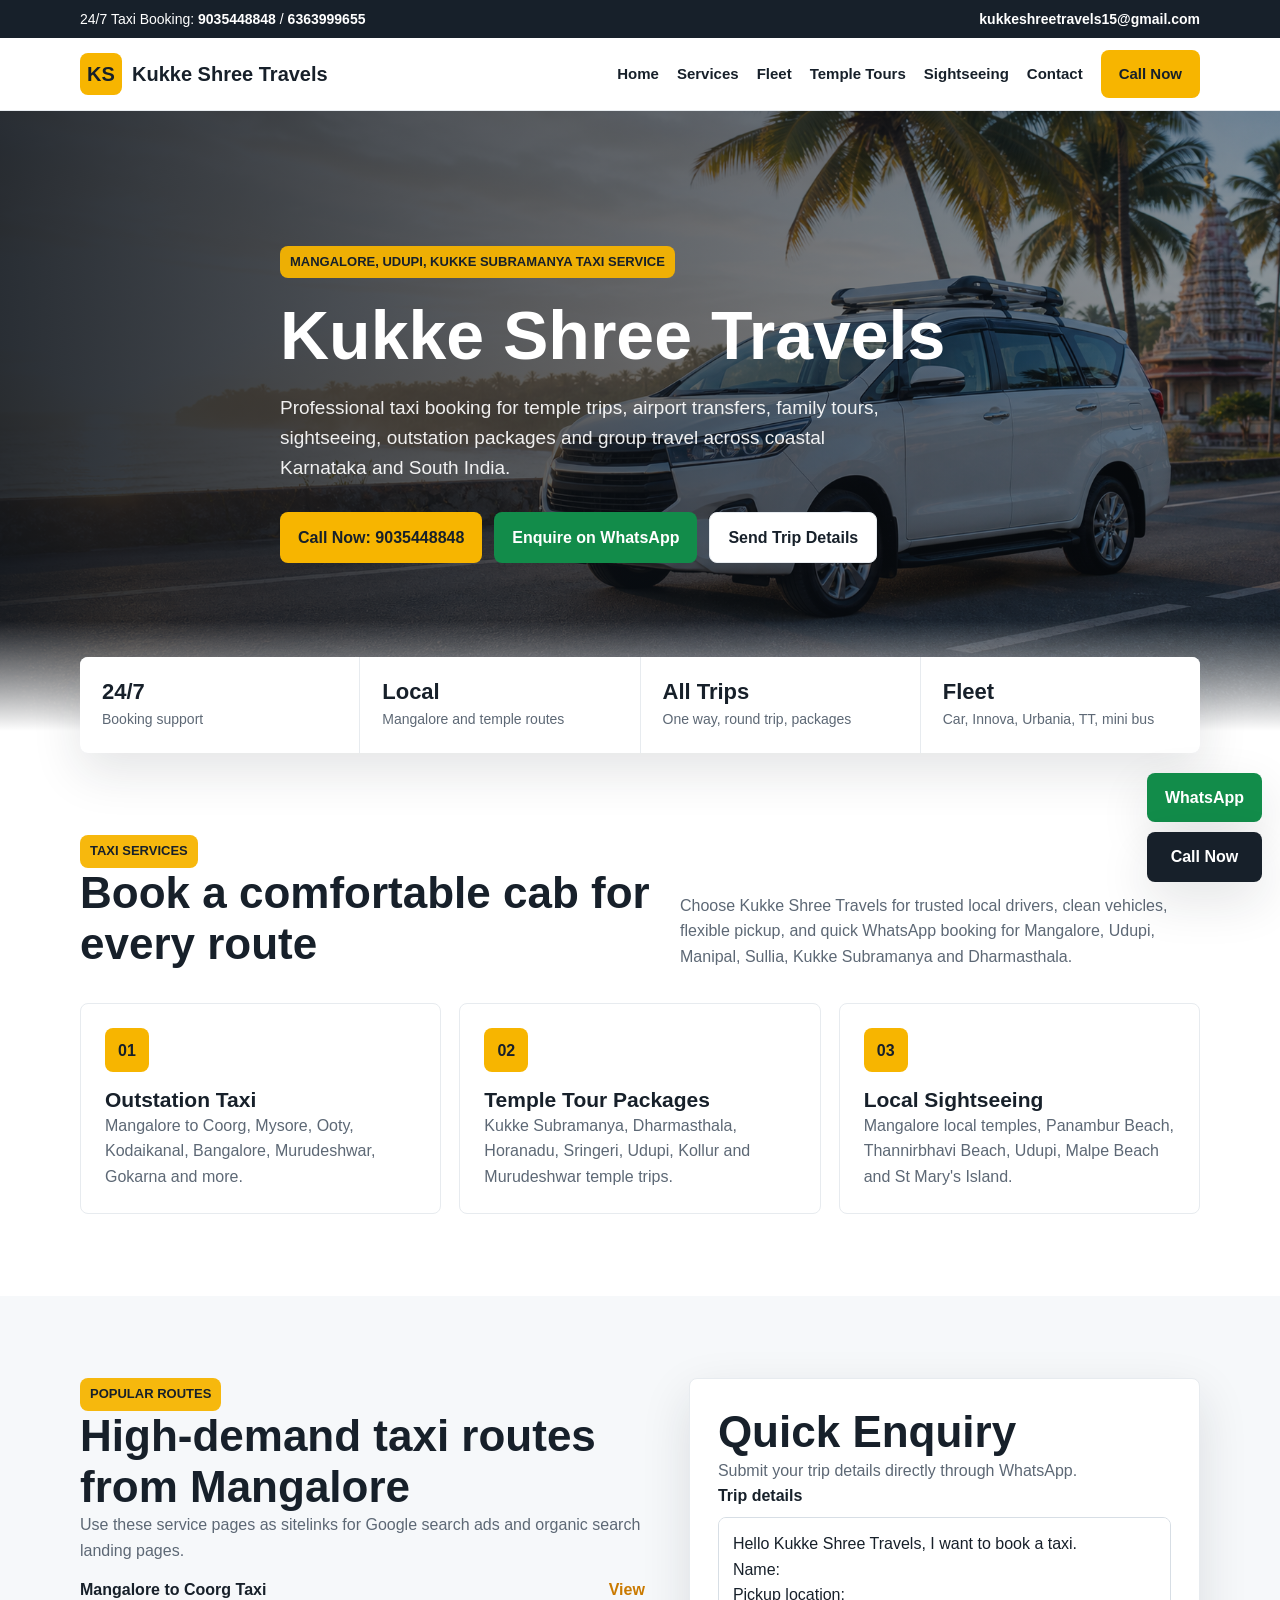
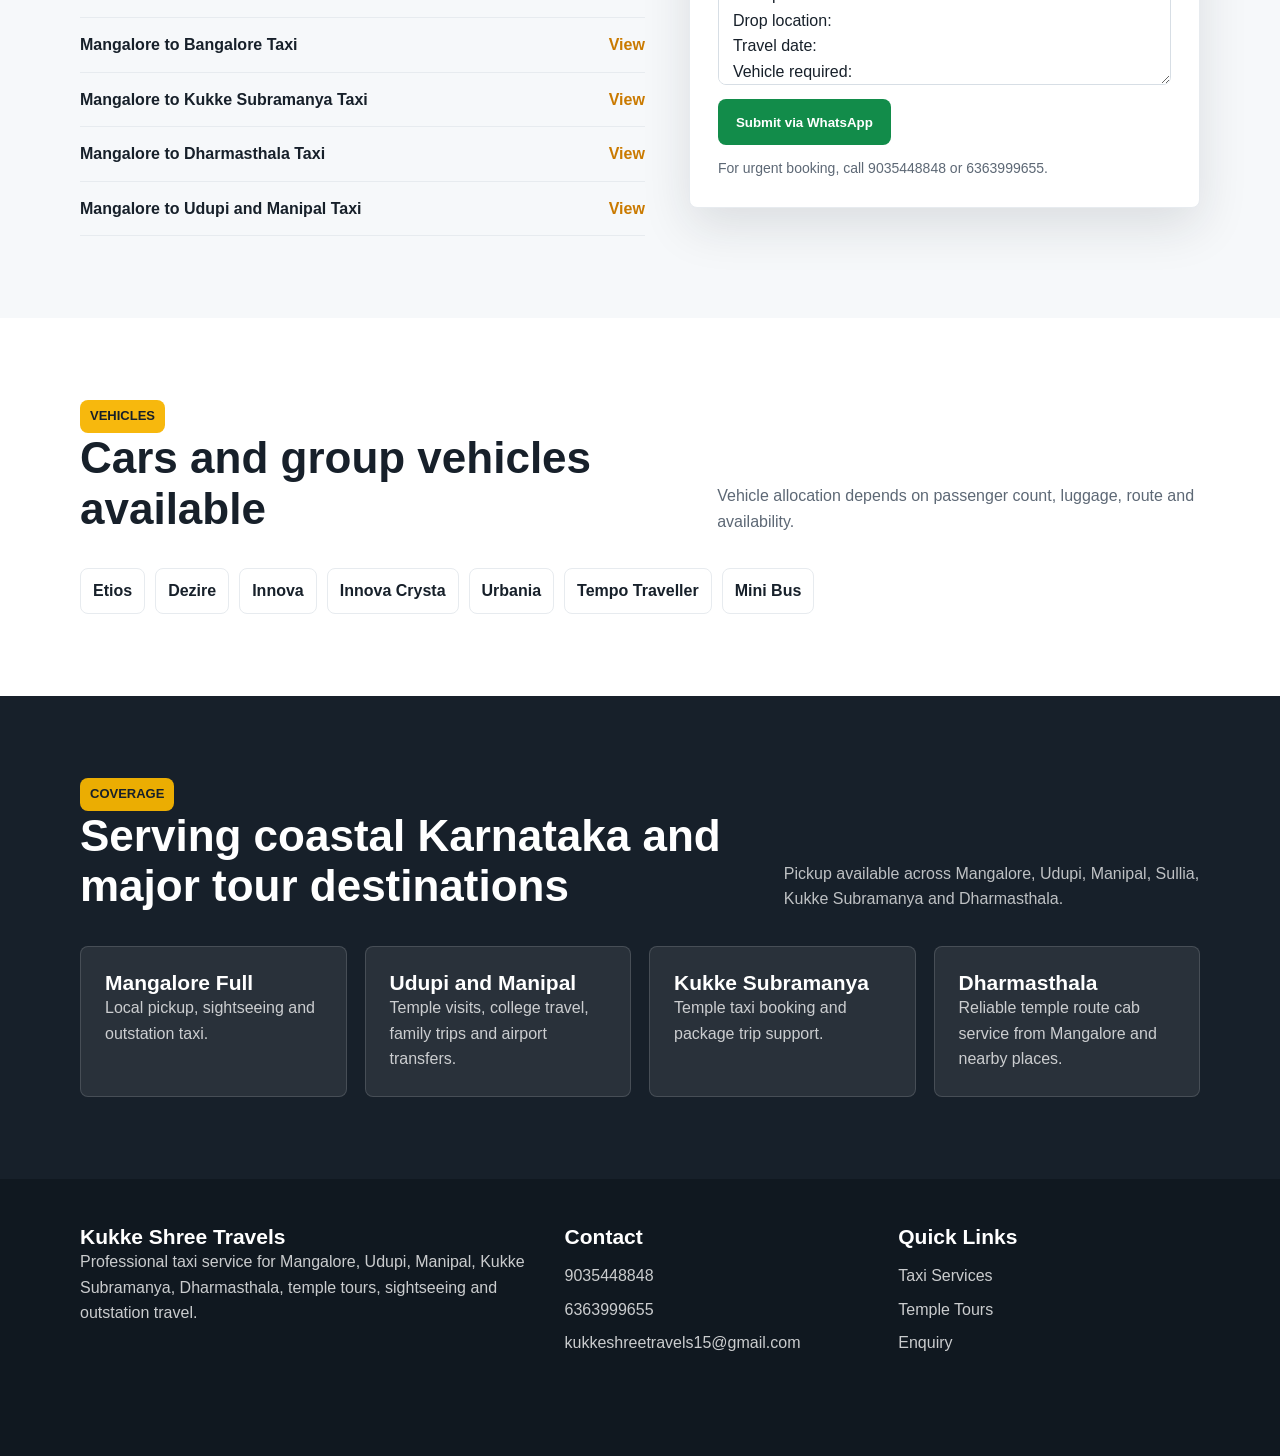
==== index.html @ c1651a80 "initial commit" ====
<!DOCTYPE html>
<html lang="en-IN">
<head>
  <meta charset="UTF-8">
  <meta name="viewport" content="width=device-width, initial-scale=1.0">
  <title>Kukke Shree Travels | Taxi Service in Mangalore, Udupi, Kukke Subramanya</title>
  <meta name="description" content="Book Kukke Shree Travels for reliable taxi service in Mangalore, Udupi, Manipal, Kukke Subramanya, Dharmasthala, Coorg, Mysore, Ooty and Bangalore. Cars, Innova, Urbania, TT and mini bus available.">
  <meta name="keywords" content="taxi service Mangalore, Kukke Shree Travels, Mangalore to Coorg taxi, Mangalore to Dharmasthala taxi, Mangalore to Kukke Subramanya taxi, Udupi taxi service">
  <link rel="stylesheet" href="assets/styles.css">
  <script type="application/ld+json">
  {
    "@context": "https://schema.org",
    "@type": "TaxiService",
    "name": "Kukke Shree Travels",
    "email": "kukkeshreetravels15@gmail.com",
    "telephone": ["+919035448848", "+916363999655"],
    "areaServed": ["Mangalore", "Udupi", "Manipal", "Sullia", "Kukke Subramanya", "Dharmasthala", "Coorg", "Mysore", "Ooty", "Bangalore"],
    "url": "https://example.github.io/",
    "priceRange": "$$"
  }
  </script>
</head>
<body>
  <div class="topbar">
    <div class="container">
      <span>24/7 Taxi Booking: <a href="tel:+919035448848">9035448848</a> / <a href="tel:+916363999655">6363999655</a></span>
      <a href="mailto:kukkeshreetravels15@gmail.com">kukkeshreetravels15@gmail.com</a>
    </div>
  </div>

  <header class="site-header">
    <div class="container nav">
      <a class="logo" href="index.html" aria-label="Kukke Shree Travels home"><span class="logo-mark">KS</span><span>Kukke Shree Travels</span></a>
      <label class="menu-button" for="menu-toggle" aria-label="Open menu">☰</label>
      <input class="menu-toggle" id="menu-toggle" type="checkbox">
      <nav class="nav-links" aria-label="Main navigation">
        <a href="index.html">Home</a>
        <a href="services.html">Services</a>
        <a href="fleet.html">Fleet</a>
        <a href="temple-tours.html">Temple Tours</a>
        <a href="sightseeing.html">Sightseeing</a>
        <a href="contact.html">Contact</a>
        <a class="button button-primary" href="tel:+919035448848">Call Now</a>
      </nav>
    </div>
  </header>

  <main>
    <section class="hero">
      <div class="container hero-content">
        <span class="eyebrow">Mangalore, Udupi, Kukke Subramanya Taxi Service</span>
        <h1>Kukke Shree Travels</h1>
        <p>Professional taxi booking for temple trips, airport transfers, family tours, sightseeing, outstation packages and group travel across coastal Karnataka and South India.</p>
        <div class="hero-actions">
          <a class="button button-primary" href="tel:+919035448848">Call Now: 9035448848</a>
          <a class="button button-whatsapp" href="https://wa.me/919481961066?text=Hello%20Kukke%20Shree%20Travels%2C%20I%20want%20to%20enquire%20about%20taxi%20booking." target="_blank" rel="noopener">Enquire on WhatsApp</a>
          <a class="button button-light" href="#enquiry">Send Trip Details</a>
        </div>
      </div>
    </section>

    <section class="trust-strip">
      <div class="container trust-grid">
        <div class="trust-item"><strong>24/7</strong><span>Booking support</span></div>
        <div class="trust-item"><strong>Local</strong><span>Mangalore and temple routes</span></div>
        <div class="trust-item"><strong>All Trips</strong><span>One way, round trip, packages</span></div>
        <div class="trust-item"><strong>Fleet</strong><span>Car, Innova, Urbania, TT, mini bus</span></div>
      </div>
    </section>

    <section class="section">
      <div class="container">
        <div class="section-heading">
          <div>
            <span class="eyebrow">Taxi Services</span>
            <h2>Book a comfortable cab for every route</h2>
          </div>
          <p>Choose Kukke Shree Travels for trusted local drivers, clean vehicles, flexible pickup, and quick WhatsApp booking for Mangalore, Udupi, Manipal, Sullia, Kukke Subramanya and Dharmasthala.</p>
        </div>
        <div class="grid grid-3">
          <article class="card">
            <span class="icon">01</span>
            <h3>Outstation Taxi</h3>
            <p>Mangalore to Coorg, Mysore, Ooty, Kodaikanal, Bangalore, Murudeshwar, Gokarna and more.</p>
          </article>
          <article class="card">
            <span class="icon">02</span>
            <h3>Temple Tour Packages</h3>
            <p>Kukke Subramanya, Dharmasthala, Horanadu, Sringeri, Udupi, Kollur and Murudeshwar temple trips.</p>
          </article>
          <article class="card">
            <span class="icon">03</span>
            <h3>Local Sightseeing</h3>
            <p>Mangalore local temples, Panambur Beach, Thannirbhavi Beach, Udupi, Malpe Beach and St Mary's Island.</p>
          </article>
        </div>
      </div>
    </section>

    <section class="section section-soft">
      <div class="container split">
        <div>
          <span class="eyebrow">Popular Routes</span>
          <h2>High-demand taxi routes from Mangalore</h2>
          <p class="muted">Use these service pages as sitelinks for Google search ads and organic search landing pages.</p>
          <div class="route-link"><a href="services/mangalore-to-coorg-taxi.html">Mangalore to Coorg Taxi</a><span>View</span></div>
          <div class="route-link"><a href="services/mangalore-to-bangalore-taxi.html">Mangalore to Bangalore Taxi</a><span>View</span></div>
          <div class="route-link"><a href="services/mangalore-to-kukke-subramanya-taxi.html">Mangalore to Kukke Subramanya Taxi</a><span>View</span></div>
          <div class="route-link"><a href="services/mangalore-to-dharmasthala-taxi.html">Mangalore to Dharmasthala Taxi</a><span>View</span></div>
          <div class="route-link"><a href="services/mangalore-to-udupi-manipal-taxi.html">Mangalore to Udupi and Manipal Taxi</a><span>View</span></div>
        </div>
        <div class="contact-panel" id="enquiry">
          <h2>Quick Enquiry</h2>
          <p class="muted">Submit your trip details directly through WhatsApp.</p>
          <form action="https://api.whatsapp.com/send" method="get" target="_blank">
            <input type="hidden" name="phone" value="919481961066">
            <div class="field">
              <label for="message">Trip details</label>
              <textarea id="message" name="text" required>Hello Kukke Shree Travels, I want to book a taxi.
Name:
Pickup location:
Drop location:
Travel date:
Vehicle required:
Passengers:
Notes:</textarea>
            </div>
            <button class="button button-whatsapp" type="submit">Submit via WhatsApp</button>
          </form>
          <p class="notice">For urgent booking, call <a href="tel:+919035448848">9035448848</a> or <a href="tel:+916363999655">6363999655</a>.</p>
        </div>
      </div>
    </section>

    <section class="section">
      <div class="container">
        <div class="section-heading">
          <div>
            <span class="eyebrow">Vehicles</span>
            <h2>Cars and group vehicles available</h2>
          </div>
          <p>Vehicle allocation depends on passenger count, luggage, route and availability.</p>
        </div>
        <ul class="pill-list">
          <li>Etios</li>
          <li>Dezire</li>
          <li>Innova</li>
          <li>Innova Crysta</li>
          <li>Urbania</li>
          <li>Tempo Traveller</li>
          <li>Mini Bus</li>
        </ul>
      </div>
    </section>

    <section class="section section-dark">
      <div class="container">
        <div class="section-heading">
          <div>
            <span class="eyebrow">Coverage</span>
            <h2>Serving coastal Karnataka and major tour destinations</h2>
          </div>
          <p>Pickup available across Mangalore, Udupi, Manipal, Sullia, Kukke Subramanya and Dharmasthala.</p>
        </div>
        <div class="grid grid-4">
          <div class="card"><h3>Mangalore Full</h3><p>Local pickup, sightseeing and outstation taxi.</p></div>
          <div class="card"><h3>Udupi and Manipal</h3><p>Temple visits, college travel, family trips and airport transfers.</p></div>
          <div class="card"><h3>Kukke Subramanya</h3><p>Temple taxi booking and package trip support.</p></div>
          <div class="card"><h3>Dharmasthala</h3><p>Reliable temple route cab service from Mangalore and nearby places.</p></div>
        </div>
      </div>
    </section>
  </main>

  <footer class="footer">
    <div class="container footer-grid">
      <div>
        <h3>Kukke Shree Travels</h3>
        <p>Professional taxi service for Mangalore, Udupi, Manipal, Kukke Subramanya, Dharmasthala, temple tours, sightseeing and outstation travel.</p>
      </div>
      <div>
        <h3>Contact</h3>
        <ul>
          <li><a href="tel:+919035448848">9035448848</a></li>
          <li><a href="tel:+916363999655">6363999655</a></li>
          <li><a href="mailto:kukkeshreetravels15@gmail.com">kukkeshreetravels15@gmail.com</a></li>
        </ul>
      </div>
      <div>
        <h3>Quick Links</h3>
        <ul>
          <li><a href="services.html">Taxi Services</a></li>
          <li><a href="temple-tours.html">Temple Tours</a></li>
          <li><a href="contact.html">Enquiry</a></li>
        </ul>
      </div>
    </div>
  </footer>

  <div class="sticky-cta">
    <a class="button button-whatsapp" href="https://wa.me/919481961066?text=Hello%20Kukke%20Shree%20Travels%2C%20I%20want%20to%20enquire%20about%20taxi%20booking." target="_blank" rel="noopener">WhatsApp</a>
    <a class="button button-dark" href="tel:+919035448848">Call Now</a>
  </div>
  <div class="mobile-bottom-bar">
    <a class="button button-dark" href="tel:+919035448848">Call Now</a>
    <a class="button button-whatsapp" href="https://wa.me/919481961066?text=Hello%20Kukke%20Shree%20Travels%2C%20I%20want%20to%20enquire%20about%20taxi%20booking." target="_blank" rel="noopener">WhatsApp</a>
  </div>
</body>
</html>
---- assets/styles.css ----
:root {
  --ink: #17202a;
  --muted: #5d6875;
  --line: #e7ebef;
  --soft: #f6f8fa;
  --brand: #f7b500;
  --brand-dark: #ca7a00;
  --green: #128c4a;
  --blue: #0b4f8a;
  --white: #ffffff;
  --shadow: 0 18px 50px rgba(23, 32, 42, 0.12);
}

* {
  box-sizing: border-box;
}

html {
  scroll-behavior: smooth;
}

body {
  margin: 0;
  font-family: Arial, Helvetica, sans-serif;
  color: var(--ink);
  background: var(--white);
  line-height: 1.6;
}

img {
  max-width: 100%;
  display: block;
}

a {
  color: inherit;
  text-decoration: none;
}

.container {
  width: min(1120px, calc(100% - 32px));
  margin: 0 auto;
}

.topbar {
  background: var(--ink);
  color: var(--white);
  font-size: 14px;
}

.topbar .container {
  display: flex;
  justify-content: space-between;
  gap: 16px;
  padding: 8px 0;
  flex-wrap: wrap;
}

.topbar a {
  color: var(--white);
  font-weight: 700;
}

.site-header {
  position: sticky;
  top: 0;
  z-index: 20;
  background: rgba(255, 255, 255, 0.96);
  border-bottom: 1px solid var(--line);
  backdrop-filter: blur(12px);
}

.nav {
  min-height: 72px;
  display: flex;
  align-items: center;
  justify-content: space-between;
  gap: 24px;
}

.logo {
  display: inline-flex;
  align-items: center;
  gap: 10px;
  font-weight: 800;
  font-size: 20px;
}

.logo-mark {
  display: grid;
  place-items: center;
  width: 42px;
  height: 42px;
  border-radius: 8px;
  background: var(--brand);
  color: var(--ink);
  font-weight: 900;
}

.menu-toggle {
  display: none;
}

.menu-button {
  display: none;
  width: 44px;
  height: 44px;
  border: 1px solid var(--line);
  border-radius: 8px;
  align-items: center;
  justify-content: center;
  font-size: 24px;
  background: var(--white);
}

.nav-links {
  display: flex;
  align-items: center;
  gap: 18px;
  font-size: 15px;
  font-weight: 700;
}

.nav-links a {
  color: var(--ink);
}

.nav-links a:hover {
  color: var(--brand-dark);
}

.button,
button {
  display: inline-flex;
  align-items: center;
  justify-content: center;
  gap: 8px;
  min-height: 46px;
  padding: 12px 18px;
  border: 0;
  border-radius: 8px;
  font-weight: 800;
  cursor: pointer;
  text-align: center;
}

.button-primary {
  background: var(--brand);
  color: var(--ink);
}

.button-dark {
  background: var(--ink);
  color: var(--white);
}

.button-whatsapp {
  background: var(--green);
  color: var(--white);
}

.button-light {
  background: var(--white);
  color: var(--ink);
  border: 1px solid var(--line);
}

.hero {
  position: relative;
  min-height: 620px;
  display: grid;
  align-items: center;
  color: var(--white);
  background: linear-gradient(90deg, rgba(12, 18, 25, 0.88), rgba(12, 18, 25, 0.38)), url("kukke-shree-travels-hero.png") center / cover no-repeat;
}

.hero::after {
  content: "";
  position: absolute;
  inset: auto 0 0;
  height: 110px;
  background: linear-gradient(180deg, rgba(255, 255, 255, 0), var(--white));
}

.hero-content {
  position: relative;
  z-index: 1;
  width: min(720px, 100%);
  padding: 86px 0 120px;
}

.eyebrow {
  display: inline-flex;
  align-items: center;
  min-height: 32px;
  padding: 6px 10px;
  border-radius: 8px;
  background: rgba(247, 181, 0, 0.95);
  color: var(--ink);
  font-size: 13px;
  font-weight: 900;
  text-transform: uppercase;
}

h1,
h2,
h3 {
  margin: 0;
  line-height: 1.15;
}

h1 {
  margin-top: 18px;
  font-size: clamp(38px, 6vw, 68px);
  letter-spacing: 0;
}

h2 {
  font-size: clamp(28px, 4vw, 44px);
}

h3 {
  font-size: 21px;
}

p {
  margin: 0;
}

.hero p {
  max-width: 620px;
  margin-top: 18px;
  font-size: 19px;
  color: rgba(255, 255, 255, 0.92);
}

.hero-actions,
.cta-row {
  display: flex;
  flex-wrap: wrap;
  gap: 12px;
  margin-top: 28px;
}

.trust-strip {
  position: relative;
  z-index: 2;
  margin-top: -74px;
}

.trust-grid {
  display: grid;
  grid-template-columns: repeat(4, 1fr);
  gap: 1px;
  overflow: hidden;
  border-radius: 8px;
  box-shadow: var(--shadow);
  background: var(--line);
}

.trust-item {
  background: var(--white);
  padding: 22px;
}

.trust-item strong {
  display: block;
  font-size: 22px;
  line-height: 1.2;
}

.trust-item span {
  color: var(--muted);
  font-size: 14px;
}

.section {
  padding: 82px 0;
}

.section-soft {
  background: var(--soft);
}

.section-dark {
  background: var(--ink);
  color: var(--white);
}

.section-heading {
  display: flex;
  align-items: end;
  justify-content: space-between;
  gap: 24px;
  margin-bottom: 34px;
}

.section-heading p {
  max-width: 520px;
  color: var(--muted);
}

.section-dark .section-heading p,
.section-dark .muted {
  color: rgba(255, 255, 255, 0.72);
}

.grid {
  display: grid;
  gap: 18px;
}

.grid-2 {
  grid-template-columns: repeat(2, 1fr);
}

.grid-3 {
  grid-template-columns: repeat(3, 1fr);
}

.grid-4 {
  grid-template-columns: repeat(4, 1fr);
}

.card {
  background: var(--white);
  border: 1px solid var(--line);
  border-radius: 8px;
  padding: 24px;
}

.section-soft .card {
  background: var(--white);
}

.section-dark .card {
  background: rgba(255, 255, 255, 0.08);
  border-color: rgba(255, 255, 255, 0.14);
}

.card p,
.muted {
  color: var(--muted);
}

.section-dark .card p {
  color: rgba(255, 255, 255, 0.76);
}

.icon {
  display: grid;
  place-items: center;
  width: 44px;
  height: 44px;
  margin-bottom: 16px;
  border-radius: 8px;
  background: var(--brand);
  color: var(--ink);
  font-weight: 900;
}

.list {
  display: grid;
  gap: 10px;
  padding: 0;
  margin: 16px 0 0;
  list-style: none;
}

.list li {
  position: relative;
  padding-left: 26px;
}

.list li::before {
  content: "✓";
  position: absolute;
  left: 0;
  color: var(--green);
  font-weight: 900;
}

.pill-list {
  display: flex;
  flex-wrap: wrap;
  gap: 10px;
  padding: 0;
  margin: 0;
  list-style: none;
}

.pill-list li,
.tag {
  border: 1px solid var(--line);
  border-radius: 8px;
  padding: 9px 12px;
  background: var(--white);
  font-weight: 700;
  color: var(--ink);
}

.route-link {
  display: flex;
  justify-content: space-between;
  gap: 12px;
  border-bottom: 1px solid var(--line);
  padding: 14px 0;
  font-weight: 800;
}

.route-link span {
  color: var(--brand-dark);
}

.split {
  display: grid;
  grid-template-columns: 1.05fr 0.95fr;
  gap: 44px;
  align-items: start;
}

.contact-panel {
  background: var(--white);
  border: 1px solid var(--line);
  border-radius: 8px;
  padding: 28px;
  box-shadow: var(--shadow);
}

.field {
  display: grid;
  gap: 8px;
  margin-bottom: 14px;
}

label {
  font-weight: 800;
}

input,
textarea,
select {
  width: 100%;
  border: 1px solid #d7dee5;
  border-radius: 8px;
  padding: 13px 14px;
  font: inherit;
  color: var(--ink);
  background: var(--white);
}

textarea {
  min-height: 168px;
  resize: vertical;
}

.notice {
  margin-top: 12px;
  font-size: 14px;
  color: var(--muted);
}

.page-hero {
  background: var(--ink);
  color: var(--white);
  padding: 74px 0;
}

.page-hero p {
  max-width: 760px;
  margin-top: 16px;
  color: rgba(255, 255, 255, 0.78);
  font-size: 18px;
}

.breadcrumb {
  margin-bottom: 16px;
  color: var(--brand);
  font-weight: 800;
}

.footer {
  background: #101820;
  color: var(--white);
  padding: 46px 0 92px;
}

.footer-grid {
  display: grid;
  grid-template-columns: 1.2fr 0.8fr 0.8fr;
  gap: 32px;
}

.footer a,
.footer p,
.footer li {
  color: rgba(255, 255, 255, 0.78);
}

.footer ul {
  padding: 0;
  margin: 14px 0 0;
  list-style: none;
}

.footer li {
  margin-bottom: 8px;
}

.sticky-cta {
  position: fixed;
  right: 18px;
  bottom: 18px;
  z-index: 30;
  display: grid;
  gap: 10px;
}

.sticky-cta a {
  box-shadow: var(--shadow);
}

.mobile-bottom-bar {
  display: none;
}

@media (max-width: 900px) {
  .menu-button {
    display: inline-flex;
  }

  .nav {
    flex-wrap: wrap;
  }

  .nav-links {
    display: none;
    width: 100%;
    flex-direction: column;
    align-items: stretch;
    padding: 0 0 16px;
  }

  .nav-links a {
    padding: 11px 0;
  }

  .menu-toggle:checked ~ .nav-links {
    display: flex;
  }

  .hero {
    min-height: 590px;
  }

  .trust-grid,
  .grid-4 {
    grid-template-columns: repeat(2, 1fr);
  }

  .grid-3,
  .grid-2,
  .split,
  .footer-grid {
    grid-template-columns: 1fr;
  }

  .section-heading {
    align-items: start;
    flex-direction: column;
  }
}

@media (max-width: 640px) {
  .container {
    width: min(100% - 22px, 1120px);
  }

  .topbar {
    display: none;
  }

  .hero {
    min-height: 630px;
    background-position: center right;
  }

  .hero-content {
    padding: 58px 0 118px;
  }

  .hero p {
    font-size: 17px;
  }

  .button {
    width: 100%;
  }

  .trust-strip {
    margin-top: -44px;
  }

  .trust-grid {
    grid-template-columns: 1fr;
  }

  .section {
    padding: 58px 0;
  }

  .grid-4 {
    grid-template-columns: 1fr;
  }

  .card,
  .contact-panel {
    padding: 20px;
  }

  .sticky-cta {
    display: none;
  }

  .mobile-bottom-bar {
    position: fixed;
    left: 0;
    right: 0;
    bottom: 0;
    z-index: 35;
    display: grid;
    grid-template-columns: 1fr 1fr;
    gap: 1px;
    background: var(--line);
    border-top: 1px solid var(--line);
  }

  .mobile-bottom-bar a {
    min-height: 58px;
    border-radius: 0;
  }

  .footer {
    padding-bottom: 86px;
  }
}
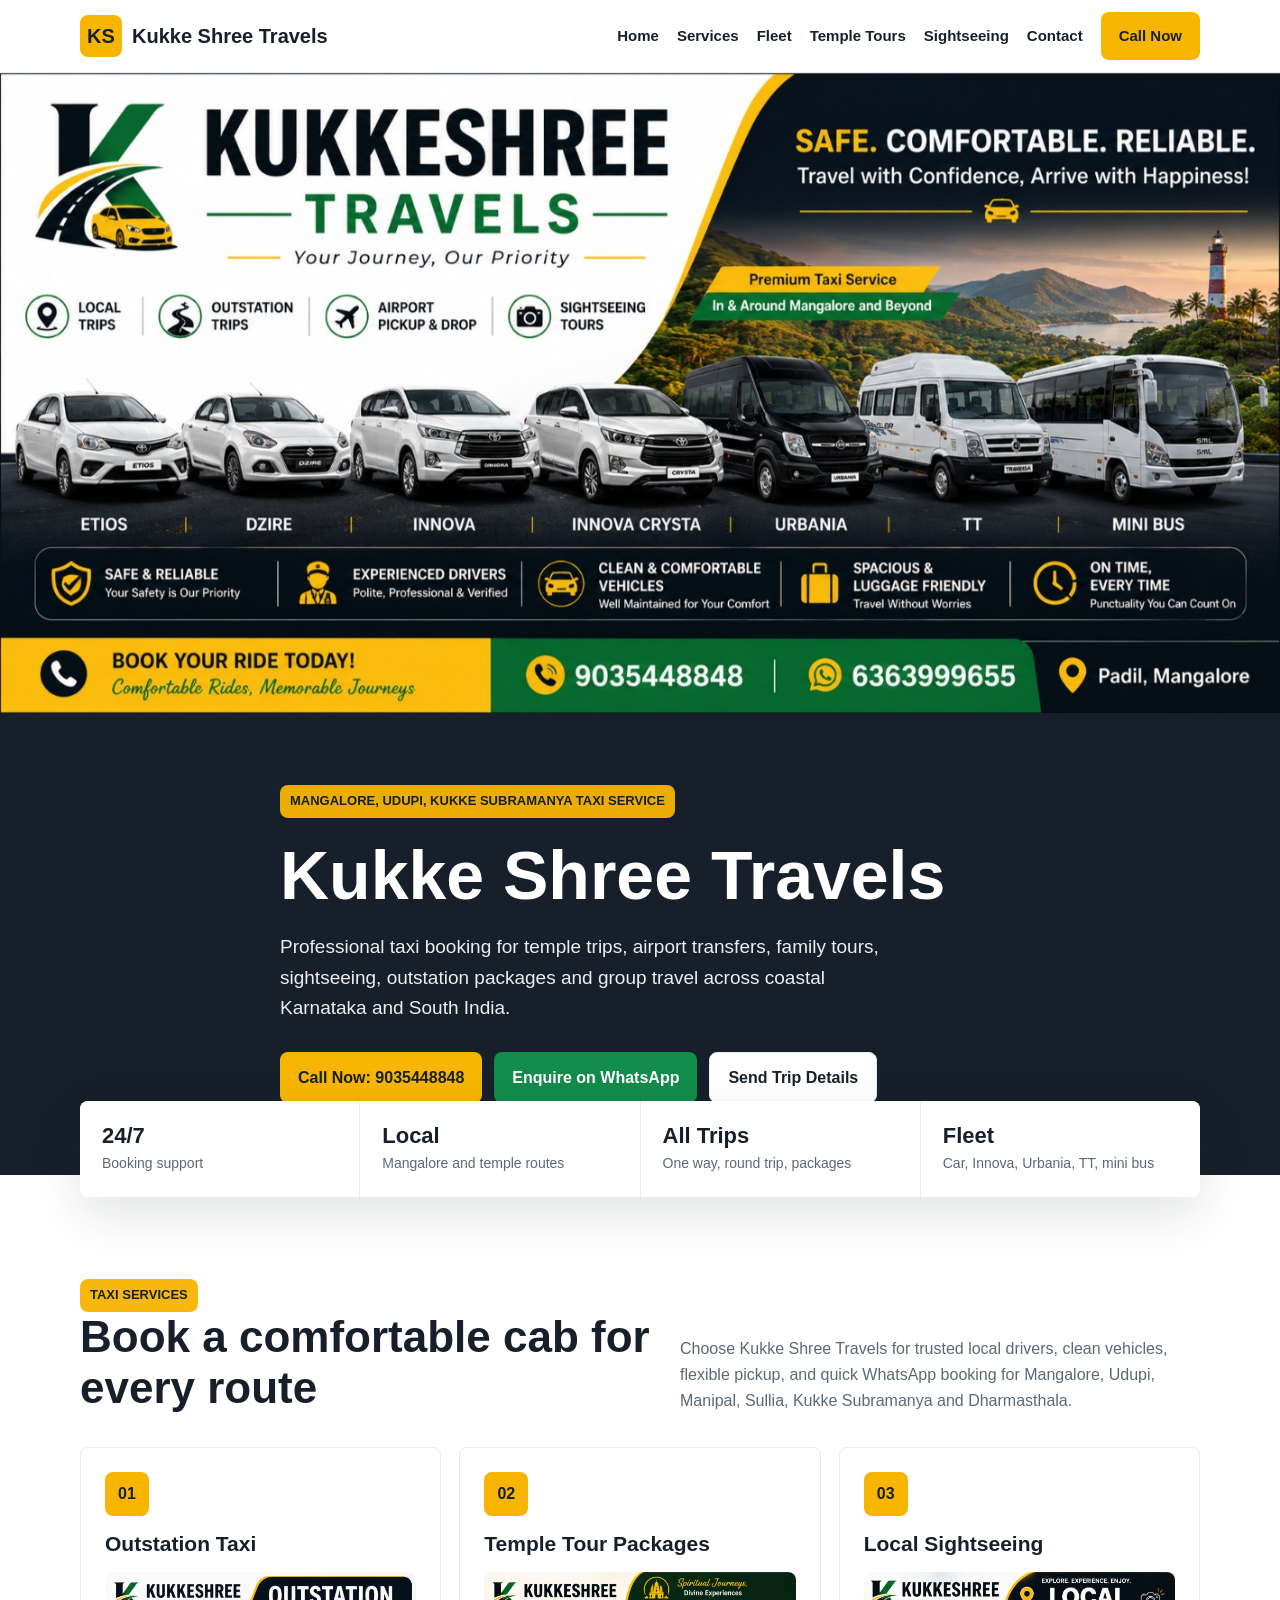
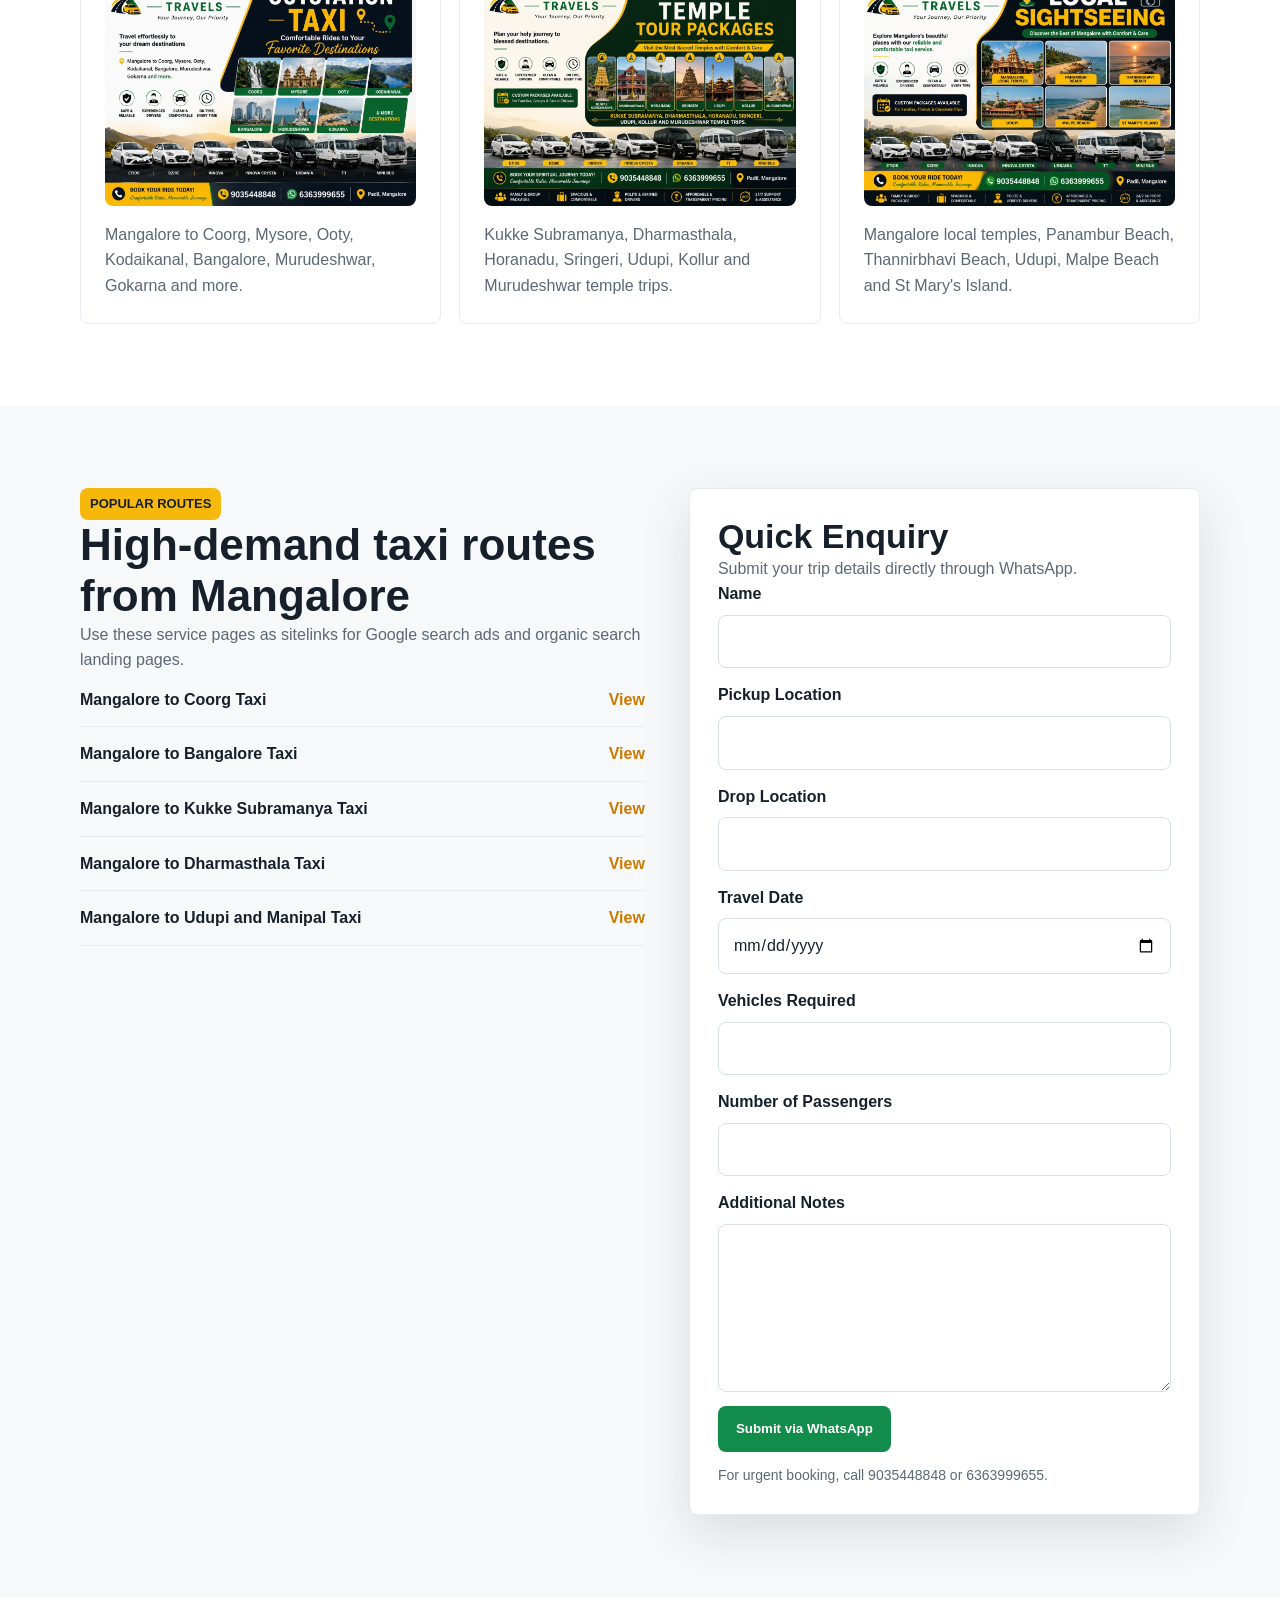
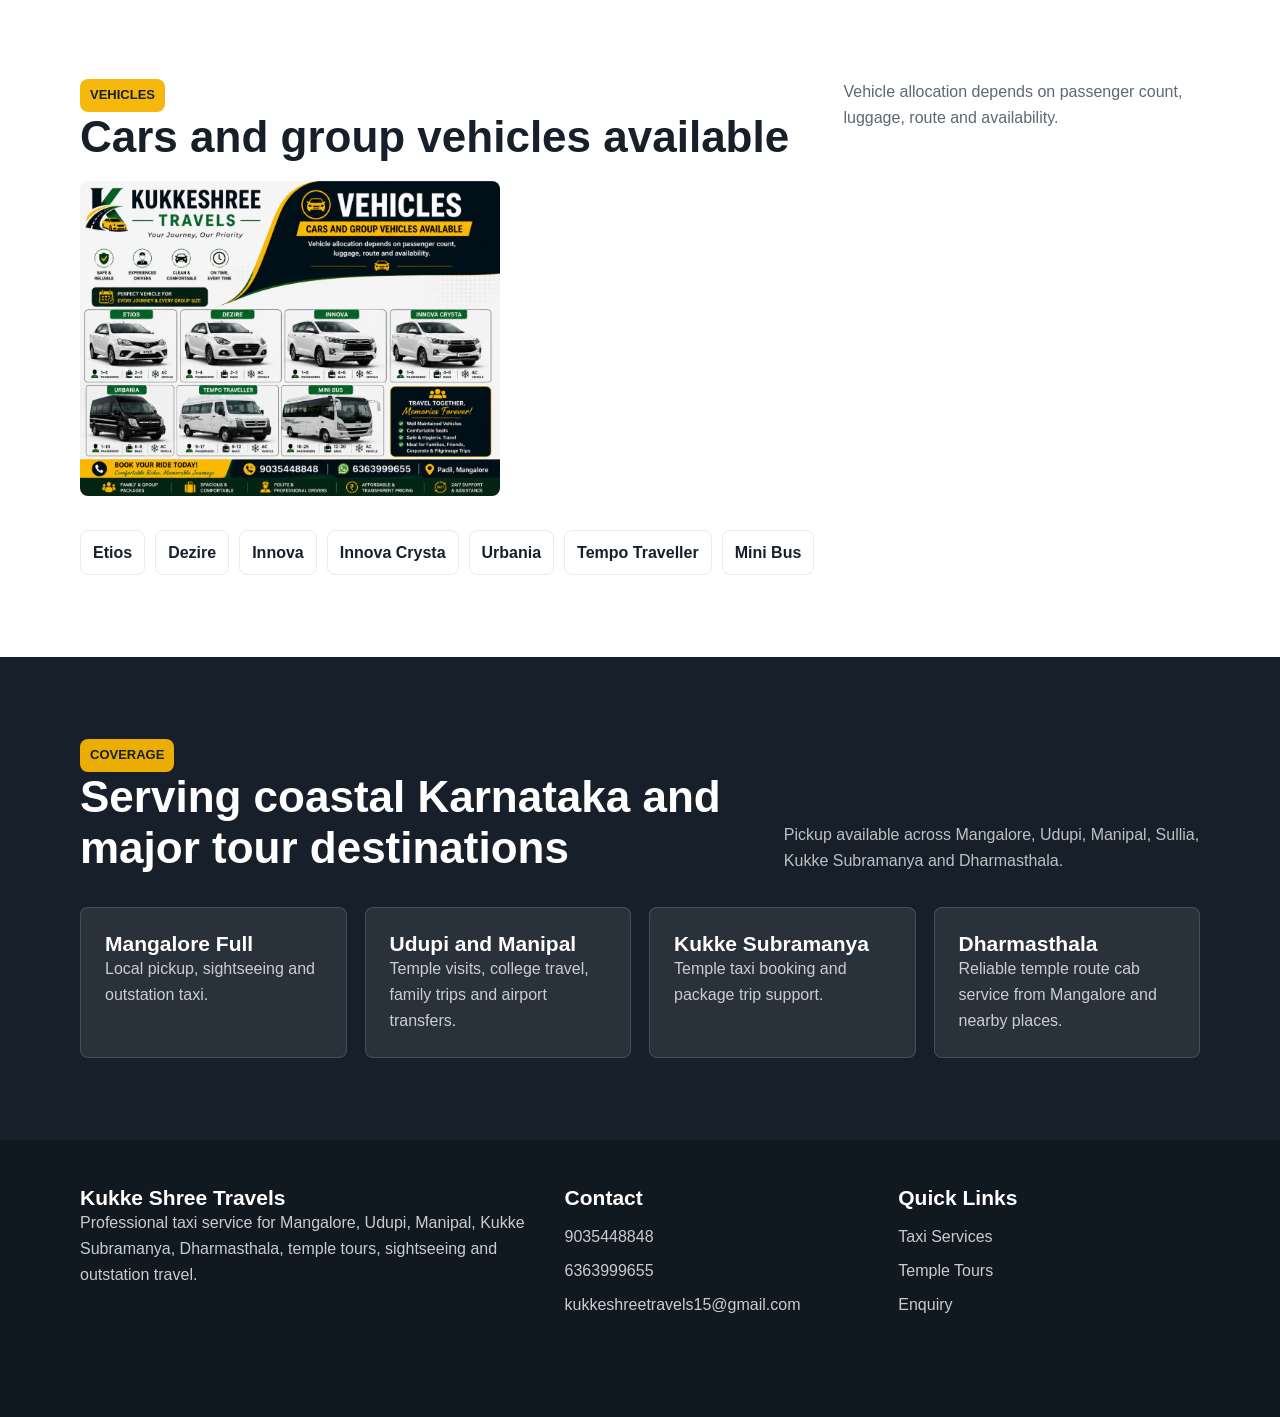
==== commit 79380d67: "images" ====
--- a/index.html
+++ b/index.html
@@ -21,14 +21,8 @@
   </script>
 </head>
 <body>
-  <div class="topbar">
-    <div class="container">
-      <span>24/7 Taxi Booking: <a href="tel:+919035448848">9035448848</a> / <a href="tel:+916363999655">6363999655</a></span>
-      <a href="mailto:kukkeshreetravels15@gmail.com">kukkeshreetravels15@gmail.com</a>
-    </div>
-  </div>
-
   <header class="site-header">
+   
     <div class="container nav">
       <a class="logo" href="index.html" aria-label="Kukke Shree Travels home"><span class="logo-mark">KS</span><span>Kukke Shree Travels</span></a>
       <label class="menu-button" for="menu-toggle" aria-label="Open menu">☰</label>
@@ -46,6 +40,9 @@
   </header>
 
   <main>
+     <div class="header-banner">
+      <img src="images/kukkebanner.jpg" alt="Kukke Shree Travels taxi service banner">
+    </div>
     <section class="hero">
       <div class="container hero-content">
         <span class="eyebrow">Mangalore, Udupi, Kukke Subramanya Taxi Service</span>
@@ -81,16 +78,19 @@
           <article class="card">
             <span class="icon">01</span>
             <h3>Outstation Taxi</h3>
+            <img class="card-image" src="images/outstation.jpg" alt="Outstation taxi service">
             <p>Mangalore to Coorg, Mysore, Ooty, Kodaikanal, Bangalore, Murudeshwar, Gokarna and more.</p>
           </article>
           <article class="card">
             <span class="icon">02</span>
             <h3>Temple Tour Packages</h3>
+            <img class="card-image" src="images/temple.jpg" alt="Temple tour taxi packages">
             <p>Kukke Subramanya, Dharmasthala, Horanadu, Sringeri, Udupi, Kollur and Murudeshwar temple trips.</p>
           </article>
           <article class="card">
             <span class="icon">03</span>
             <h3>Local Sightseeing</h3>
+            <img class="card-image" src="images/local.jpg" alt="Local sightseeing taxi service">
             <p>Mangalore local temples, Panambur Beach, Thannirbhavi Beach, Udupi, Malpe Beach and St Mary's Island.</p>
           </article>
         </div>
@@ -112,19 +112,50 @@
         <div class="contact-panel" id="enquiry">
           <h2>Quick Enquiry</h2>
           <p class="muted">Submit your trip details directly through WhatsApp.</p>
-          <form action="https://api.whatsapp.com/send" method="get" target="_blank">
+          <form id="whatsapp-enquiry-form" action="#" method="get" target="_blank">
             <input type="hidden" name="phone" value="919481961066">
+          
+
             <div class="field">
-              <label for="message">Trip details</label>
-              <textarea id="message" name="text" required>Hello Kukke Shree Travels, I want to book a taxi.
-Name:
-Pickup location:
-Drop location:
-Travel date:
-Vehicle required:
-Passengers:
-Notes:</textarea>
-            </div>
+<label for="name">Name</label>
+<input type="text" id="name" name="name" required>
+              </div>
+
+             <div class="field">
+<label for="pickup">Pickup Location</label>
+<input type="text" id="pickup" name="pickup" required>
+              </div> 
+
+              <div class="field">
+<label for="drop">Drop Location</label>
+<input type="text" id="drop" name="drop" required>
+              </div>
+
+<div class="field">
+<label for="traveldate">Travel Date</label>
+<input type="date" id="traveldate" name="traveldate" required>
+              </div>
+
+
+              <div class="field">
+<label for="vehicle">Vehicles Required</label>
+<input type="text" id="vehicle" name="vehicle" required>
+              </div>
+
+              <div class="field">
+<label for="passengers">Number of Passengers</label>
+<input type="number" id="passengers" name="passengers" required>
+              </div>
+
+              <div class="field">
+<label for="notes">Additional Notes</label>
+<textarea id="notes" name="notes"></textarea>
+              </div>
+
+
+
+
+
             <button class="button button-whatsapp" type="submit">Submit via WhatsApp</button>
           </form>
           <p class="notice">For urgent booking, call <a href="tel:+919035448848">9035448848</a> or <a href="tel:+916363999655">6363999655</a>.</p>
@@ -134,10 +165,11 @@
 
     <section class="section">
       <div class="container">
-        <div class="section-heading">
+        <div class="section-heading vehicle-heading">
           <div>
             <span class="eyebrow">Vehicles</span>
             <h2>Cars and group vehicles available</h2>
+            <img class="section-feature-image" src="images/vehicles.jpg" alt="Cars and group vehicles available">
           </div>
           <p>Vehicle allocation depends on passenger count, luggage, route and availability.</p>
         </div>
@@ -197,13 +229,36 @@
     </div>
   </footer>
 
-  <div class="sticky-cta">
-    <a class="button button-whatsapp" href="https://wa.me/919481961066?text=Hello%20Kukke%20Shree%20Travels%2C%20I%20want%20to%20enquire%20about%20taxi%20booking." target="_blank" rel="noopener">WhatsApp</a>
-    <a class="button button-dark" href="tel:+919035448848">Call Now</a>
-  </div>
-  <div class="mobile-bottom-bar">
-    <a class="button button-dark" href="tel:+919035448848">Call Now</a>
-    <a class="button button-whatsapp" href="https://wa.me/919481961066?text=Hello%20Kukke%20Shree%20Travels%2C%20I%20want%20to%20enquire%20about%20taxi%20booking." target="_blank" rel="noopener">WhatsApp</a>
-  </div>
+  <script>
+    const whatsAppForm = document.getElementById('whatsapp-enquiry-form');
+    if (whatsAppForm) {
+      whatsAppForm.addEventListener('submit', function (event) {
+        event.preventDefault();
+
+        const phone = '919481961066';
+        const name = document.getElementById('name').value.trim();
+        const pickup = document.getElementById('pickup').value.trim();
+        const drop = document.getElementById('drop').value.trim();
+        const travelDate = document.getElementById('traveldate').value;
+        const vehicle = document.getElementById('vehicle').value.trim();
+        const passengers = document.getElementById('passengers').value.trim();
+        const notes = document.getElementById('notes').value.trim();
+
+        let message = 'Hello Kukke Shree Travels,\n\nI would like to book a taxi with the following details:\n';
+        message += `Name: ${name}\n`;
+        message += `Pickup Location: ${pickup}\n`;
+        message += `Drop Location: ${drop}\n`;
+        message += `Travel Date: ${travelDate}\n`;
+        message += `Vehicles Required: ${vehicle}\n`;
+        message += `Number of Passengers: ${passengers}\n`;
+        if (notes) {
+          message += `Additional Notes: ${notes}\n`;
+        }
+
+        const whatsappUrl = `https://api.whatsapp.com/send?phone=${phone}&text=${encodeURIComponent(message)}`;
+        window.open(whatsappUrl, '_blank');
+      });
+    }
+  </script>
 </body>
 </html>
--- a/assets/styles.css
+++ b/assets/styles.css
@@ -62,12 +62,21 @@
 }
 
 .site-header {
-  position: sticky;
-  top: 0;
+  position: relative;
   z-index: 20;
   background: rgba(255, 255, 255, 0.96);
   border-bottom: 1px solid var(--line);
-  backdrop-filter: blur(12px);
+}
+
+.header-banner {
+  display: flex;
+  justify-content: center;
+  background: var(--white);
+}
+
+.header-banner img {
+  width: min(100%, 1419px);
+  height: auto;
 }
 
 .nav {
@@ -167,26 +176,18 @@
 
 .hero {
   position: relative;
-  min-height: 620px;
+  min-height: auto;
   display: grid;
   align-items: center;
   color: var(--white);
-  background: linear-gradient(90deg, rgba(12, 18, 25, 0.88), rgba(12, 18, 25, 0.38)), url("kukke-shree-travels-hero.png") center / cover no-repeat;
-}
-
-.hero::after {
-  content: "";
-  position: absolute;
-  inset: auto 0 0;
-  height: 110px;
-  background: linear-gradient(180deg, rgba(255, 255, 255, 0), var(--white));
+  background: var(--ink);
 }
 
 .hero-content {
   position: relative;
   z-index: 1;
   width: min(720px, 100%);
-  padding: 86px 0 120px;
+  padding: 72px 0;
 }
 
 .eyebrow {
@@ -300,6 +301,10 @@
   color: var(--muted);
 }
 
+.vehicle-heading {
+  align-items: start;
+}
+
 .section-dark .section-heading p,
 .section-dark .muted {
   color: rgba(255, 255, 255, 0.72);
@@ -341,6 +346,22 @@
 .card p,
 .muted {
   color: var(--muted);
+}
+
+.card-image {
+  width: 100%;
+  aspect-ratio: 4 / 3;
+  margin: 16px 0;
+  border-radius: 8px;
+  object-fit: cover;
+}
+
+.section-feature-image {
+  width: min(420px, 100%);
+  aspect-ratio: 4 / 3;
+  margin-top: 18px;
+  border-radius: 8px;
+  object-fit: cover;
 }
 
 .section-dark .card p {
@@ -427,6 +448,10 @@
   box-shadow: var(--shadow);
 }
 
+.contact-panel h2 {
+  font-size: 34px;
+}
+
 .field {
   display: grid;
   gap: 8px;
@@ -452,6 +477,11 @@
 textarea {
   min-height: 168px;
   resize: vertical;
+}
+
+.enquiry-message {
+  height: 340px;
+  line-height: 1.55;
 }
 
 .notice {
@@ -550,7 +580,7 @@
   }
 
   .hero {
-    min-height: 590px;
+    min-height: auto;
   }
 
   .trust-grid,
@@ -581,12 +611,11 @@
   }
 
   .hero {
-    min-height: 630px;
-    background-position: center right;
+    min-height: auto;
   }
 
   .hero-content {
-    padding: 58px 0 118px;
+    padding: 48px 0;
   }
 
   .hero p {
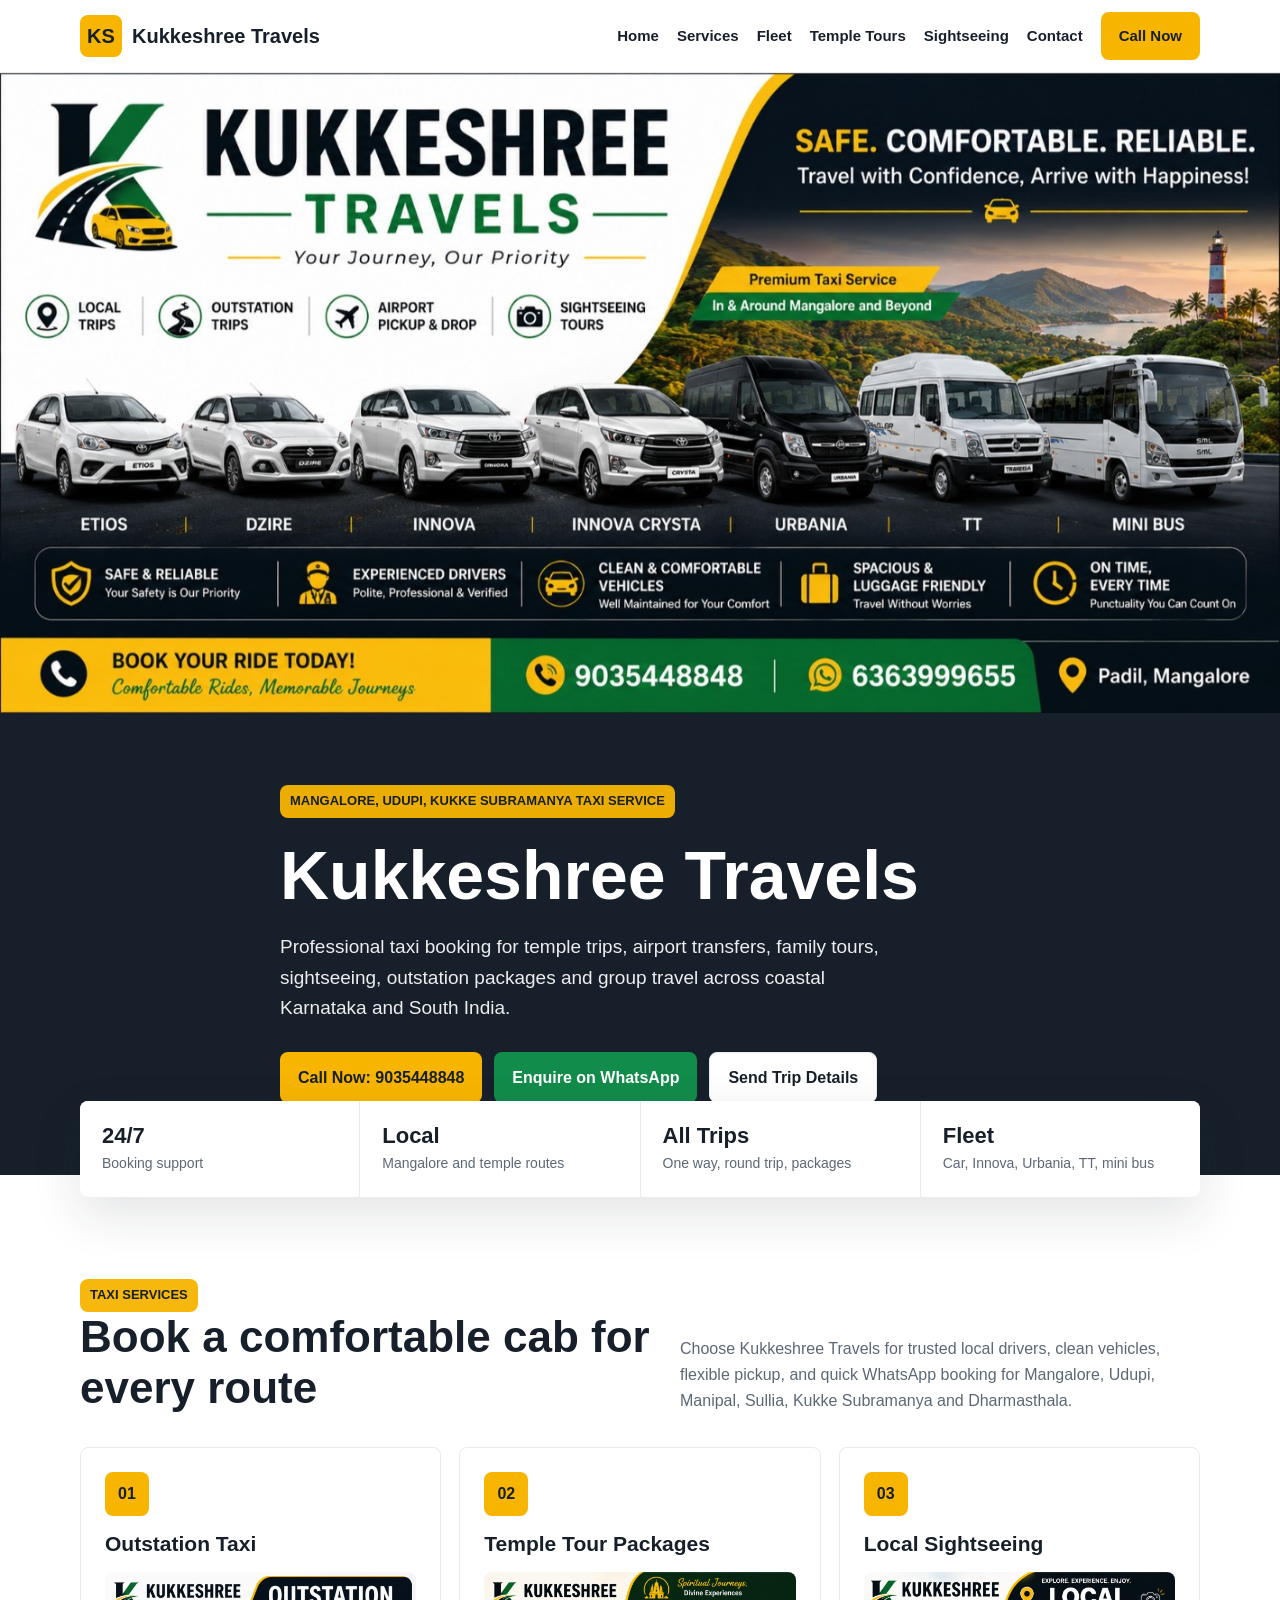
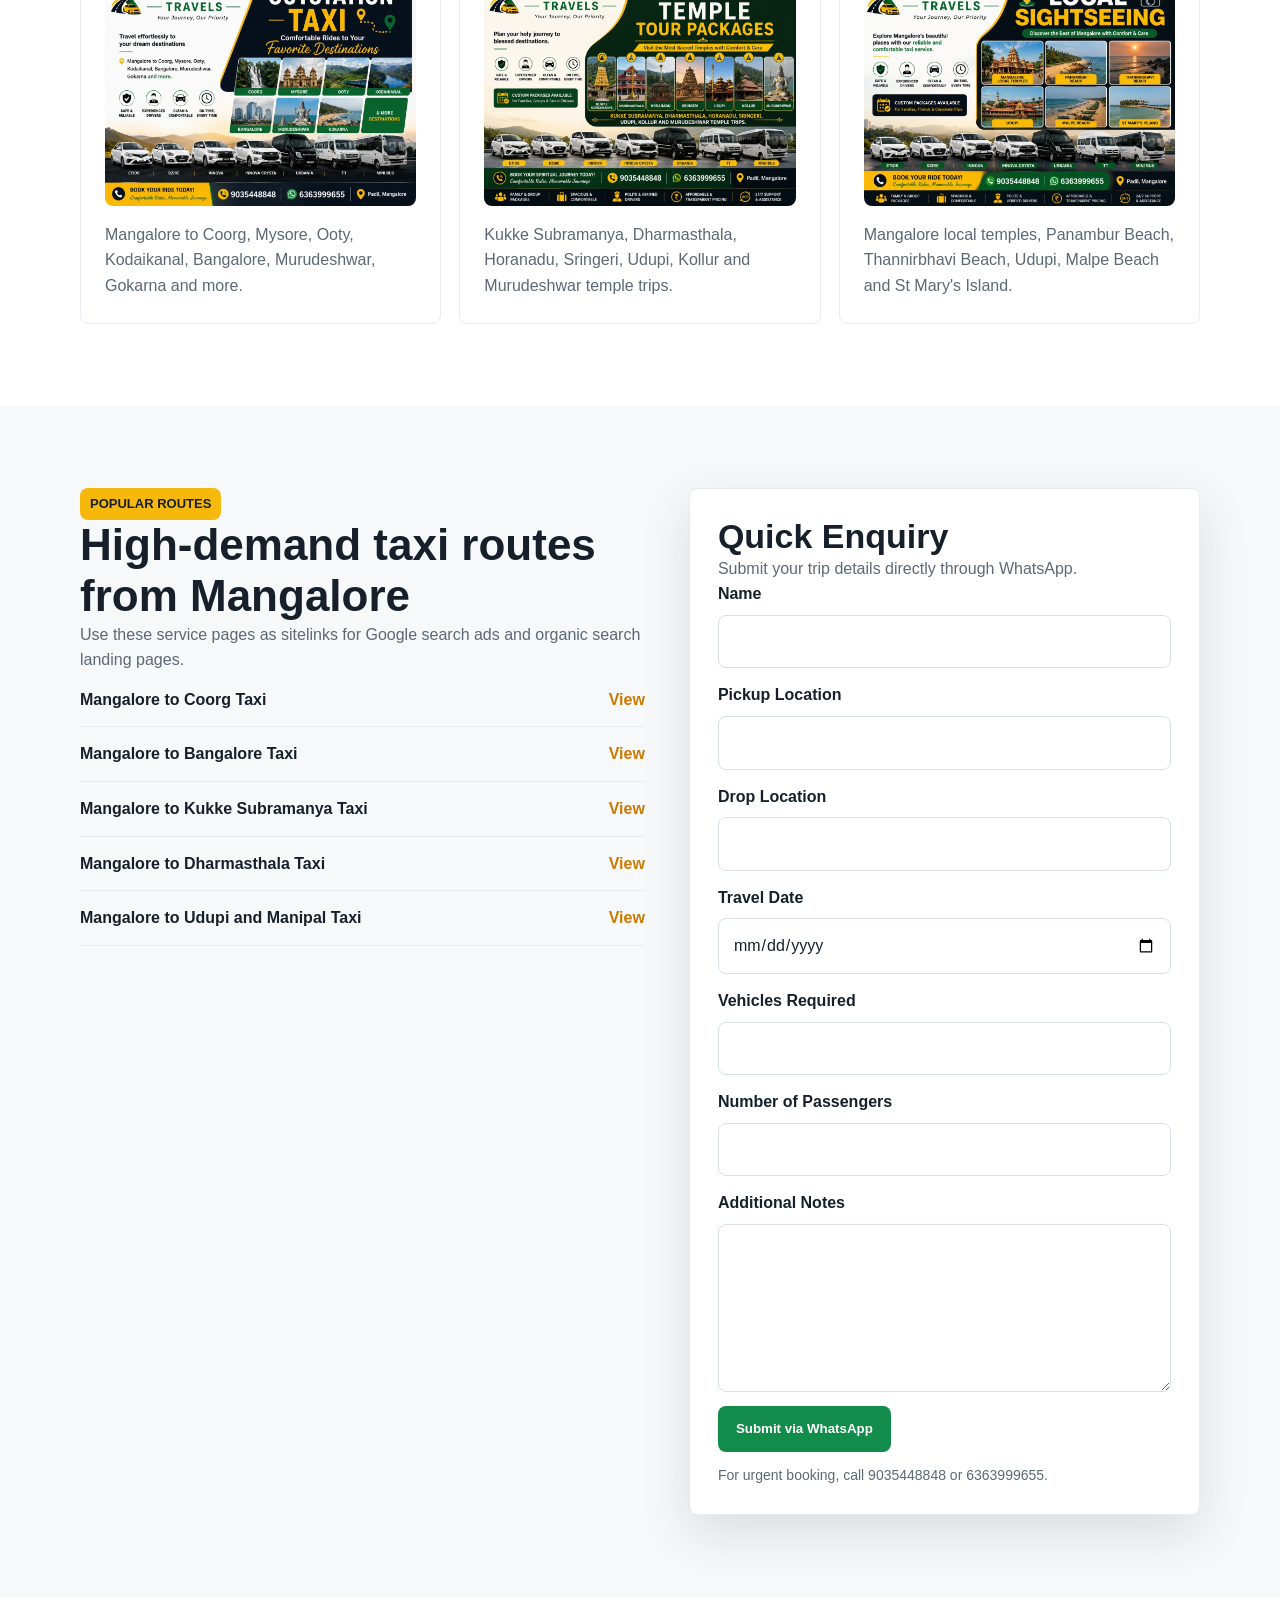
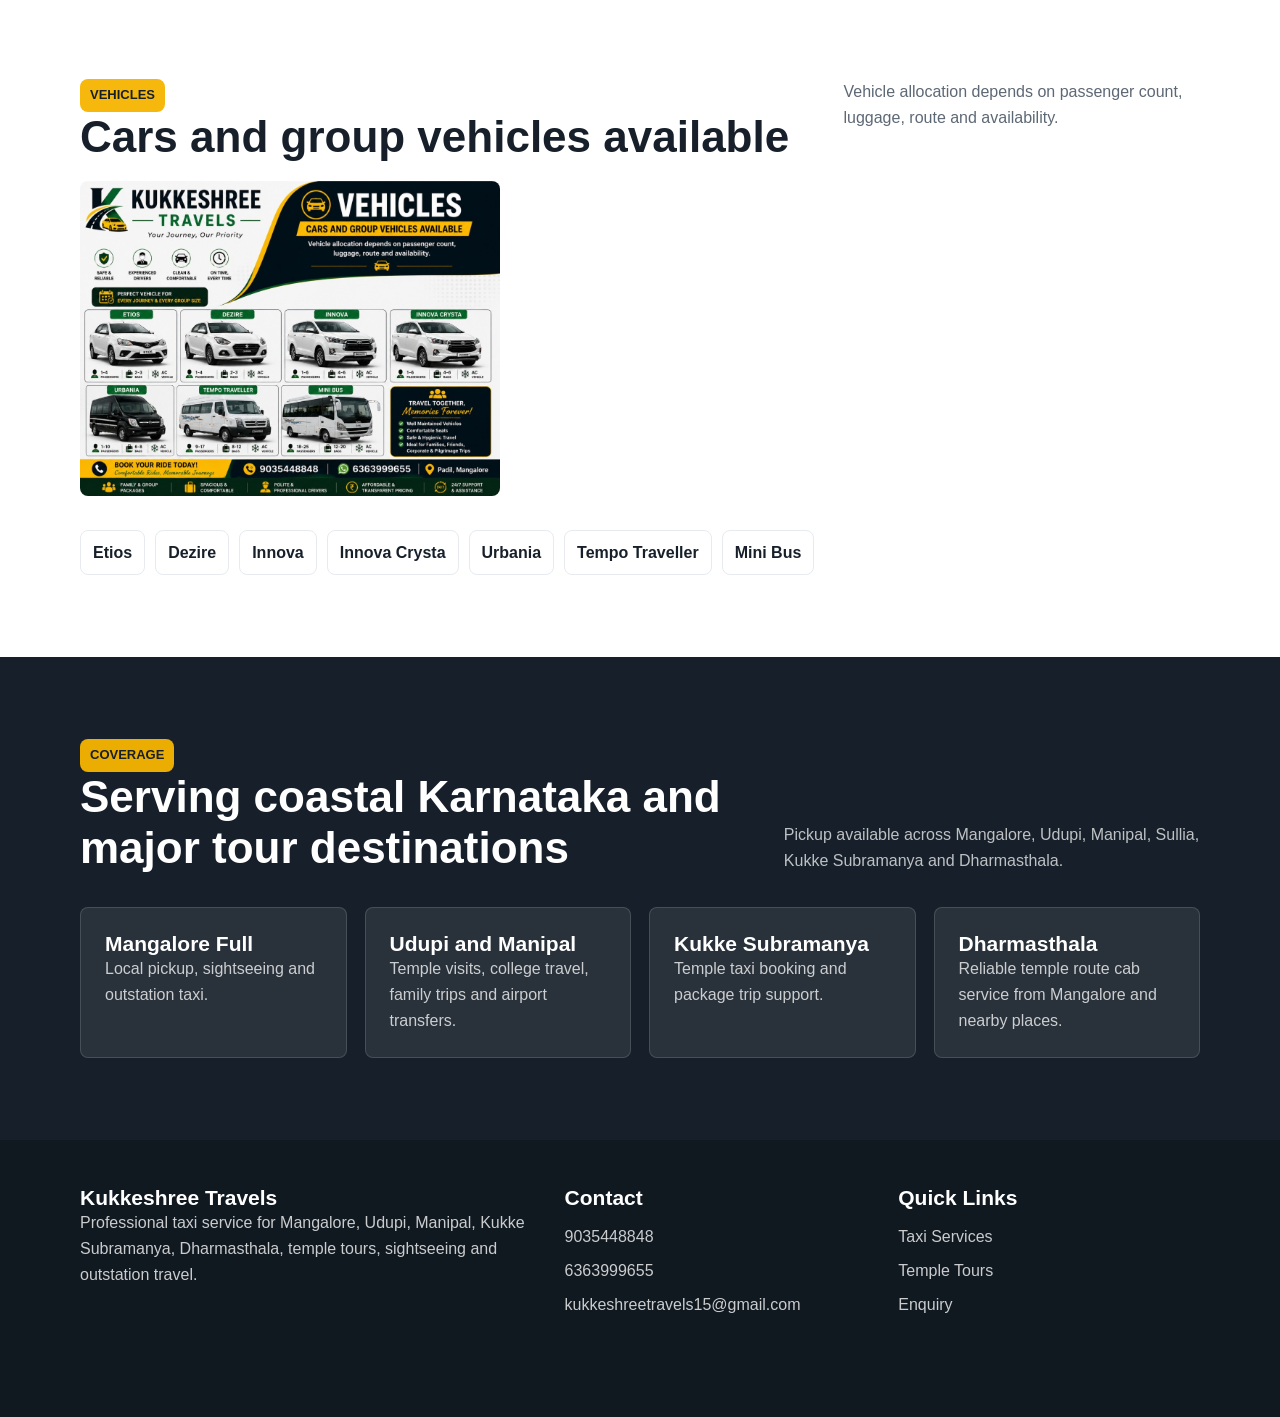
==== commit 2b1b7b31: "images" ====
--- a/index.html
+++ b/index.html
@@ -3,15 +3,15 @@
 <head>
   <meta charset="UTF-8">
   <meta name="viewport" content="width=device-width, initial-scale=1.0">
-  <title>Kukke Shree Travels | Taxi Service in Mangalore, Udupi, Kukke Subramanya</title>
-  <meta name="description" content="Book Kukke Shree Travels for reliable taxi service in Mangalore, Udupi, Manipal, Kukke Subramanya, Dharmasthala, Coorg, Mysore, Ooty and Bangalore. Cars, Innova, Urbania, TT and mini bus available.">
-  <meta name="keywords" content="taxi service Mangalore, Kukke Shree Travels, Mangalore to Coorg taxi, Mangalore to Dharmasthala taxi, Mangalore to Kukke Subramanya taxi, Udupi taxi service">
+  <title>Kukkeshree Travels | Taxi Service in Mangalore, Udupi, Kukke Subramanya</title>
+  <meta name="description" content="Book Kukkeshree Travels for reliable taxi service in Mangalore, Udupi, Manipal, Kukke Subramanya, Dharmasthala, Coorg, Mysore, Ooty and Bangalore. Cars, Innova, Urbania, TT and mini bus available.">
+  <meta name="keywords" content="taxi service Mangalore, Kukkeshree Travels, Mangalore to Coorg taxi, Mangalore to Dharmasthala taxi, Mangalore to Kukke Subramanya taxi, Udupi taxi service">
   <link rel="stylesheet" href="assets/styles.css">
   <script type="application/ld+json">
   {
     "@context": "https://schema.org",
     "@type": "TaxiService",
-    "name": "Kukke Shree Travels",
+    "name": "Kukkeshree Travels",
     "email": "kukkeshreetravels15@gmail.com",
     "telephone": ["+919035448848", "+916363999655"],
     "areaServed": ["Mangalore", "Udupi", "Manipal", "Sullia", "Kukke Subramanya", "Dharmasthala", "Coorg", "Mysore", "Ooty", "Bangalore"],
@@ -24,7 +24,7 @@
   <header class="site-header">
    
     <div class="container nav">
-      <a class="logo" href="index.html" aria-label="Kukke Shree Travels home"><span class="logo-mark">KS</span><span>Kukke Shree Travels</span></a>
+      <a class="logo" href="index.html" aria-label="Kukkeshree Travels home"><span class="logo-mark">KS</span><span>Kukkeshree Travels</span></a>
       <label class="menu-button" for="menu-toggle" aria-label="Open menu">☰</label>
       <input class="menu-toggle" id="menu-toggle" type="checkbox">
       <nav class="nav-links" aria-label="Main navigation">
@@ -41,16 +41,16 @@
 
   <main>
      <div class="header-banner">
-      <img src="images/kukkebanner.jpg" alt="Kukke Shree Travels taxi service banner">
+      <img src="images/kukkebanner.jpg" alt="Kukkeshree Travels taxi service banner">
     </div>
     <section class="hero">
       <div class="container hero-content">
         <span class="eyebrow">Mangalore, Udupi, Kukke Subramanya Taxi Service</span>
-        <h1>Kukke Shree Travels</h1>
+        <h1>Kukkeshree Travels</h1>
         <p>Professional taxi booking for temple trips, airport transfers, family tours, sightseeing, outstation packages and group travel across coastal Karnataka and South India.</p>
         <div class="hero-actions">
           <a class="button button-primary" href="tel:+919035448848">Call Now: 9035448848</a>
-          <a class="button button-whatsapp" href="https://wa.me/919481961066?text=Hello%20Kukke%20Shree%20Travels%2C%20I%20want%20to%20enquire%20about%20taxi%20booking." target="_blank" rel="noopener">Enquire on WhatsApp</a>
+          <a class="button button-whatsapp" href="https://wa.me/919481961066?text=Hello%20Kukkeshree%20Travels%2C%20I%20want%20to%20enquire%20about%20taxi%20booking." target="_blank" rel="noopener">Enquire on WhatsApp</a>
           <a class="button button-light" href="#enquiry">Send Trip Details</a>
         </div>
       </div>
@@ -72,7 +72,7 @@
             <span class="eyebrow">Taxi Services</span>
             <h2>Book a comfortable cab for every route</h2>
           </div>
-          <p>Choose Kukke Shree Travels for trusted local drivers, clean vehicles, flexible pickup, and quick WhatsApp booking for Mangalore, Udupi, Manipal, Sullia, Kukke Subramanya and Dharmasthala.</p>
+          <p>Choose Kukkeshree Travels for trusted local drivers, clean vehicles, flexible pickup, and quick WhatsApp booking for Mangalore, Udupi, Manipal, Sullia, Kukke Subramanya and Dharmasthala.</p>
         </div>
         <div class="grid grid-3">
           <article class="card">
@@ -207,7 +207,7 @@
   <footer class="footer">
     <div class="container footer-grid">
       <div>
-        <h3>Kukke Shree Travels</h3>
+        <h3>Kukkeshree Travels</h3>
         <p>Professional taxi service for Mangalore, Udupi, Manipal, Kukke Subramanya, Dharmasthala, temple tours, sightseeing and outstation travel.</p>
       </div>
       <div>
@@ -244,7 +244,7 @@
         const passengers = document.getElementById('passengers').value.trim();
         const notes = document.getElementById('notes').value.trim();
 
-        let message = 'Hello Kukke Shree Travels,\n\nI would like to book a taxi with the following details:\n';
+        let message = 'Hello Kukkeshree Travels,\n\nI would like to book a taxi with the following details:\n';
         message += `Name: ${name}\n`;
         message += `Pickup Location: ${pickup}\n`;
         message += `Drop Location: ${drop}\n`;
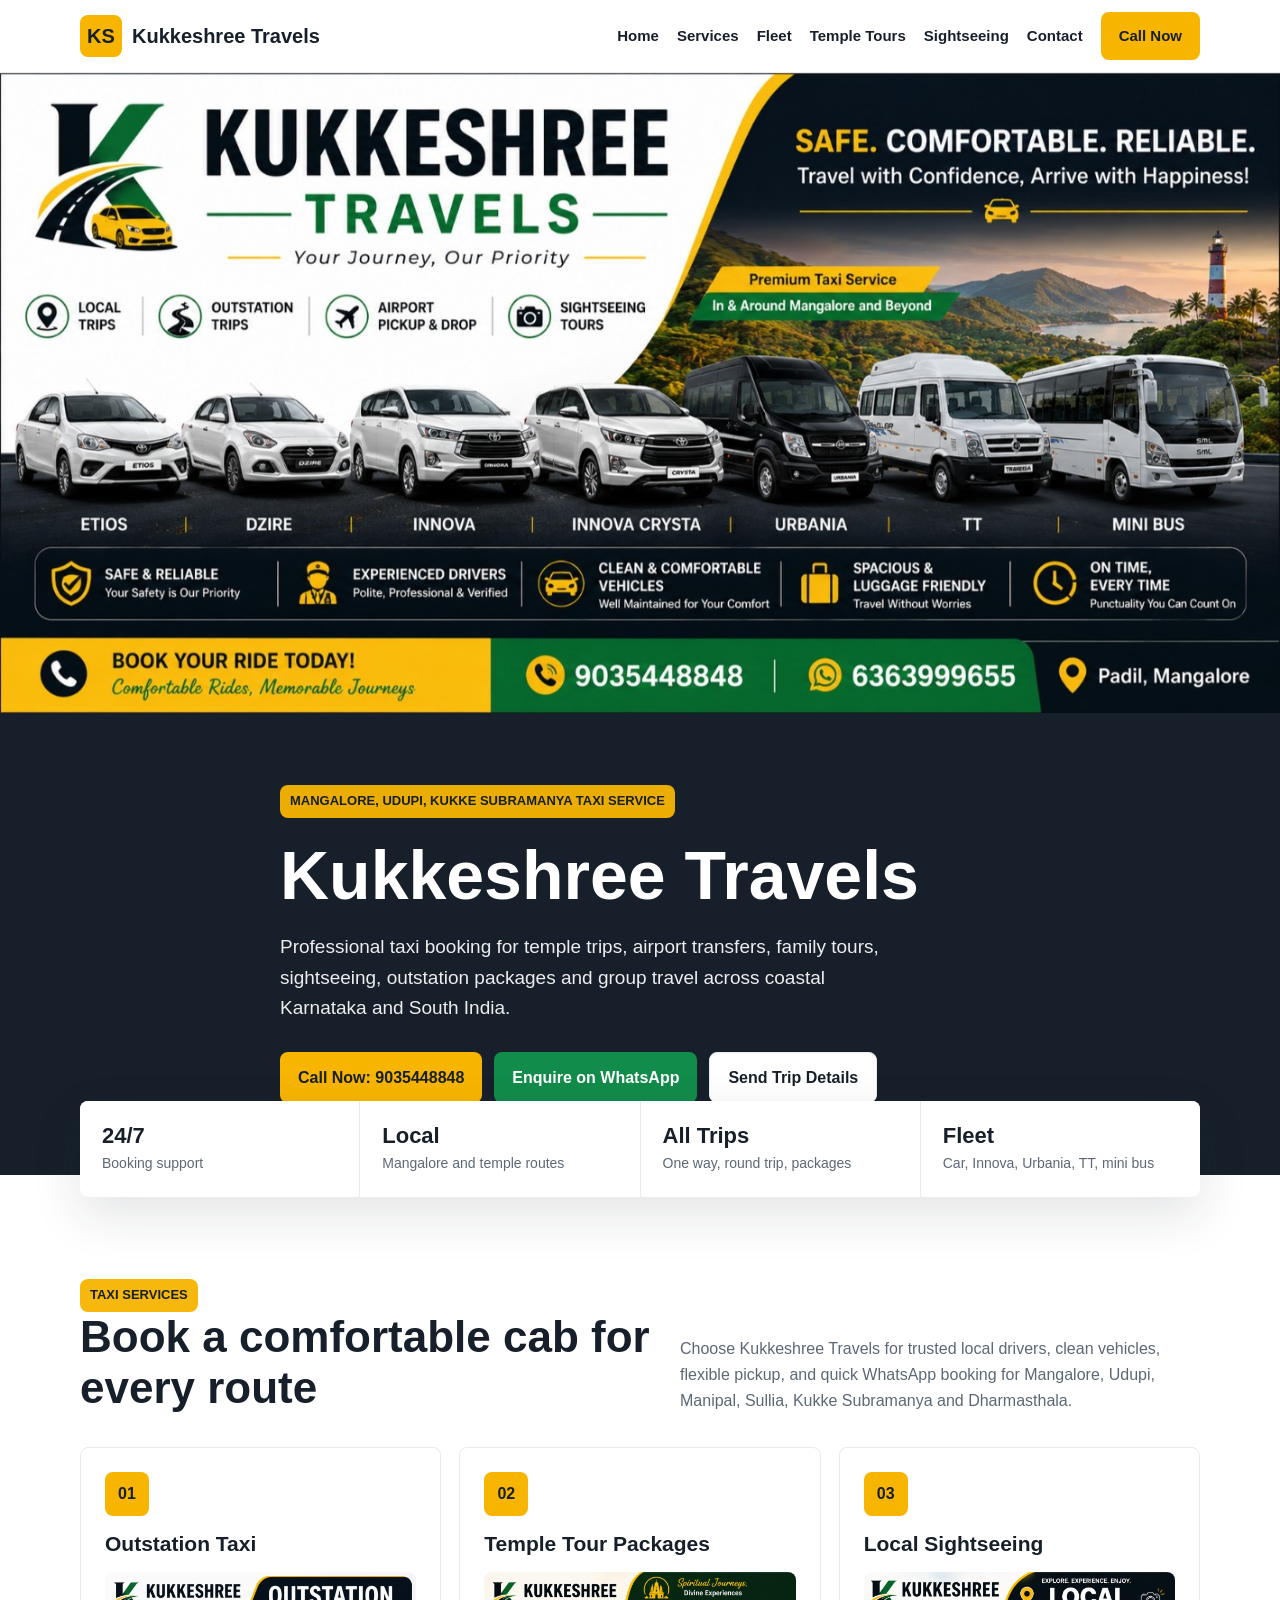
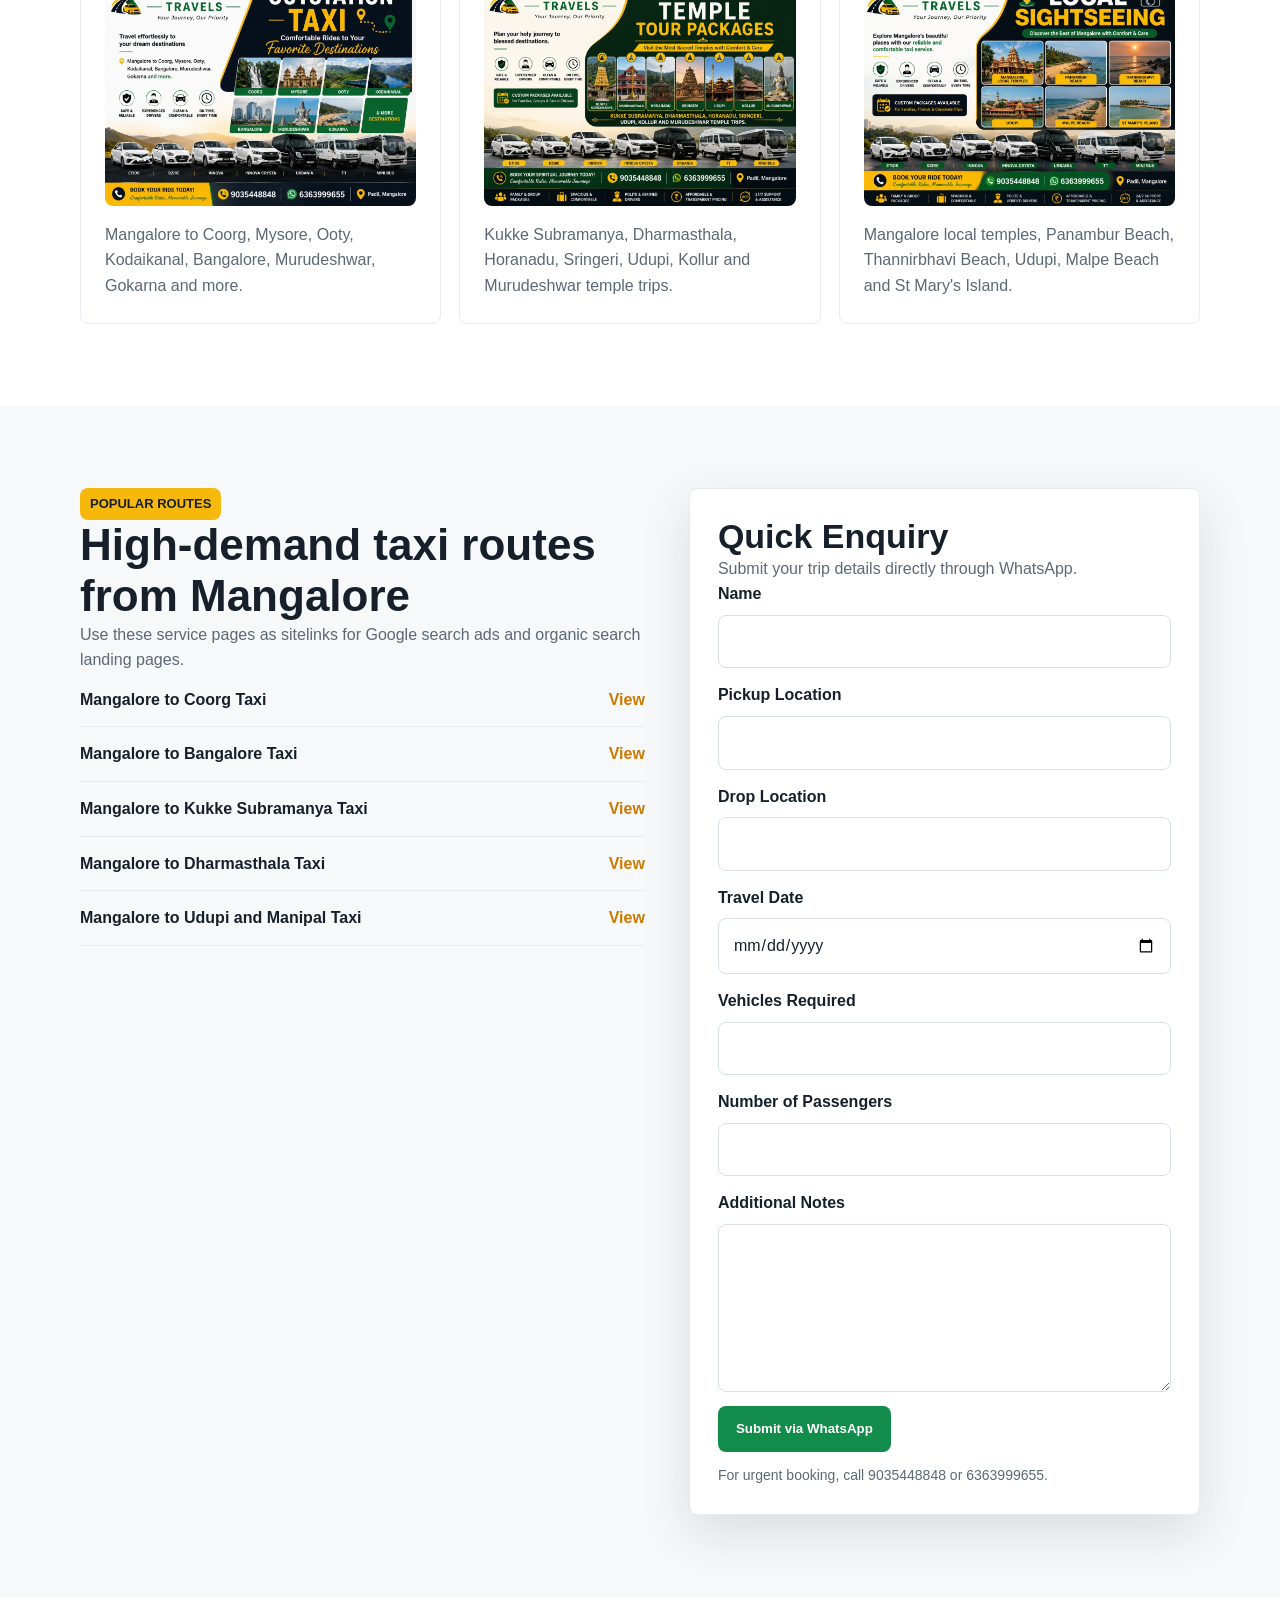
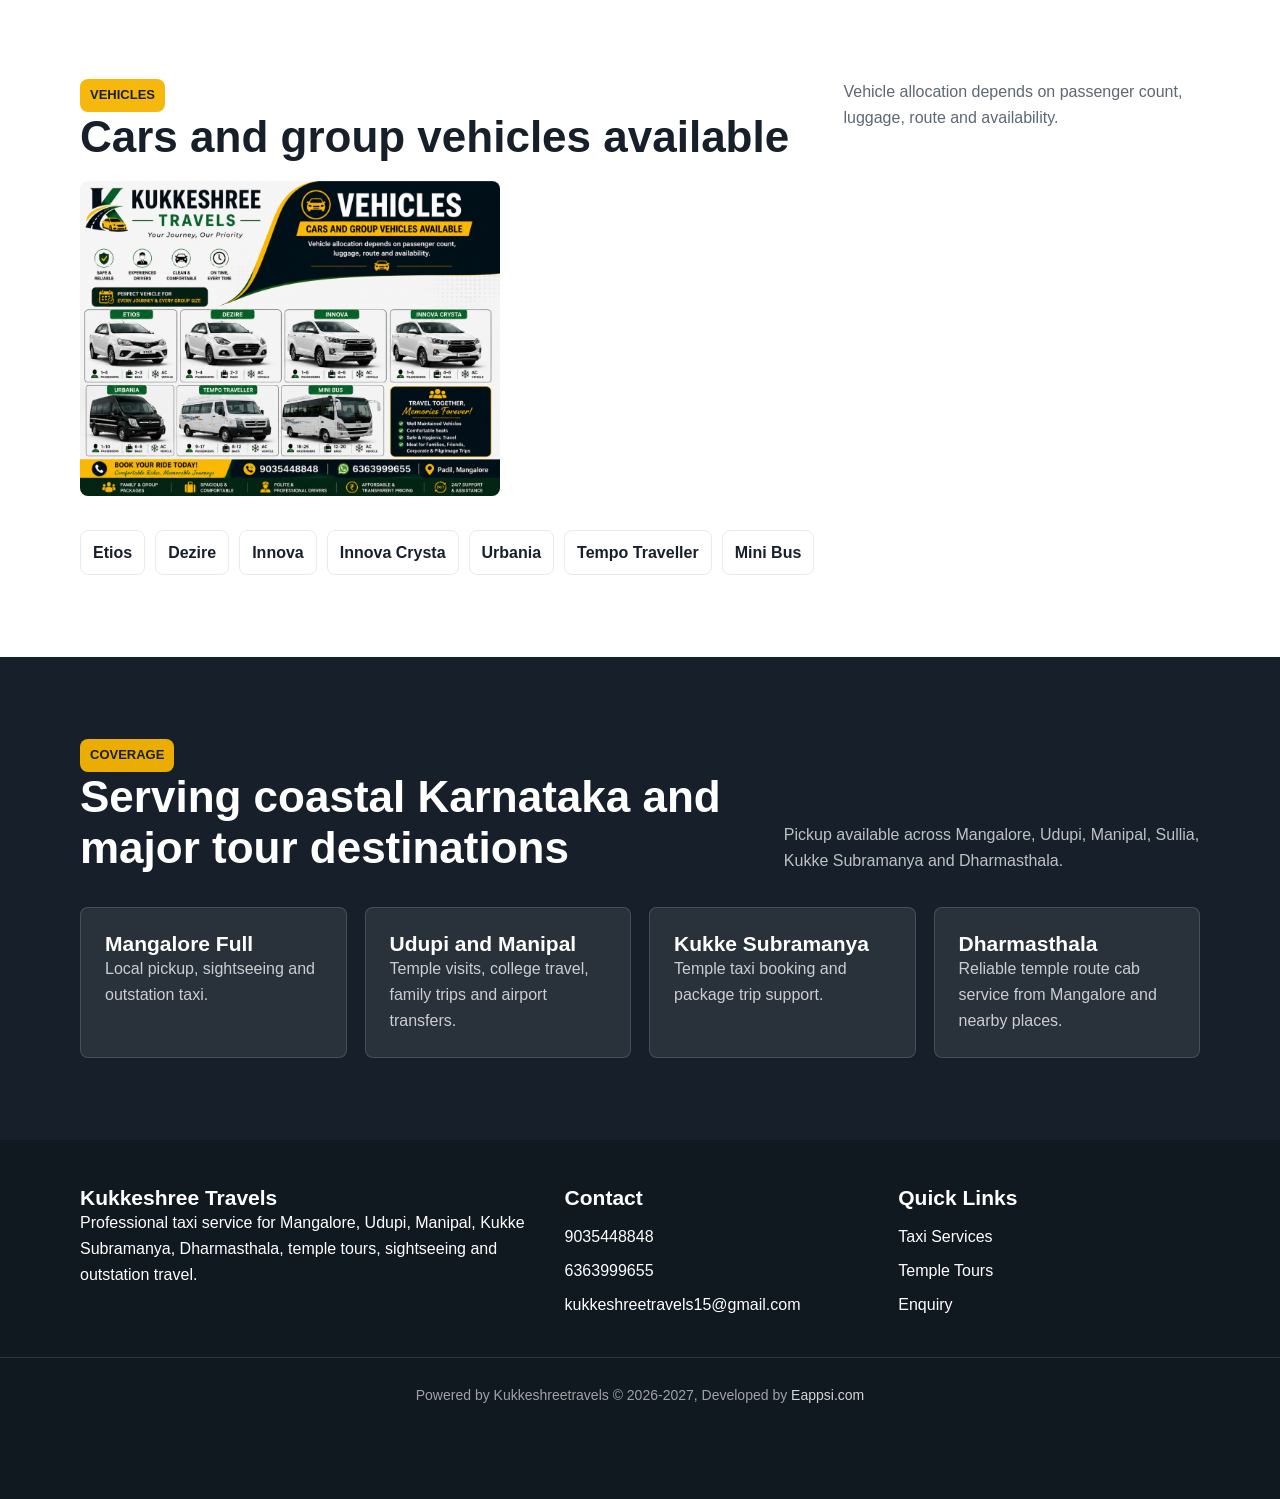
==== commit 693891e3: "images" ====
--- a/index.html
+++ b/index.html
@@ -227,6 +227,9 @@
         </ul>
       </div>
     </div>
+    <div class="footer-bottom">
+      Powered by Kukkeshreetravels © 2026-2027, Developed by <a href="https://eappsi.com" target="_blank" rel="noopener">Eappsi.com</a>
+    </div>
   </footer>
 
   <script>
--- a/assets/styles.css
+++ b/assets/styles.css
@@ -521,10 +521,21 @@
   gap: 32px;
 }
 
-.footer a,
-.footer p,
-.footer li {
-  color: rgba(255, 255, 255, 0.78);
+.footer-bottom {
+  margin-top: 32px;
+  padding-top: 26px;
+  border-top: 1px solid rgba(255, 255, 255, 0.12);
+  color: rgba(255, 255, 255, 0.6);
+  font-size: 14px;
+  text-align: center;
+}
+
+.footer-bottom a {
+  color: rgba(255, 255, 255, 0.82);
+}
+
+.footer-bottom a:hover {
+  color: var(--white);
 }
 
 .footer ul {
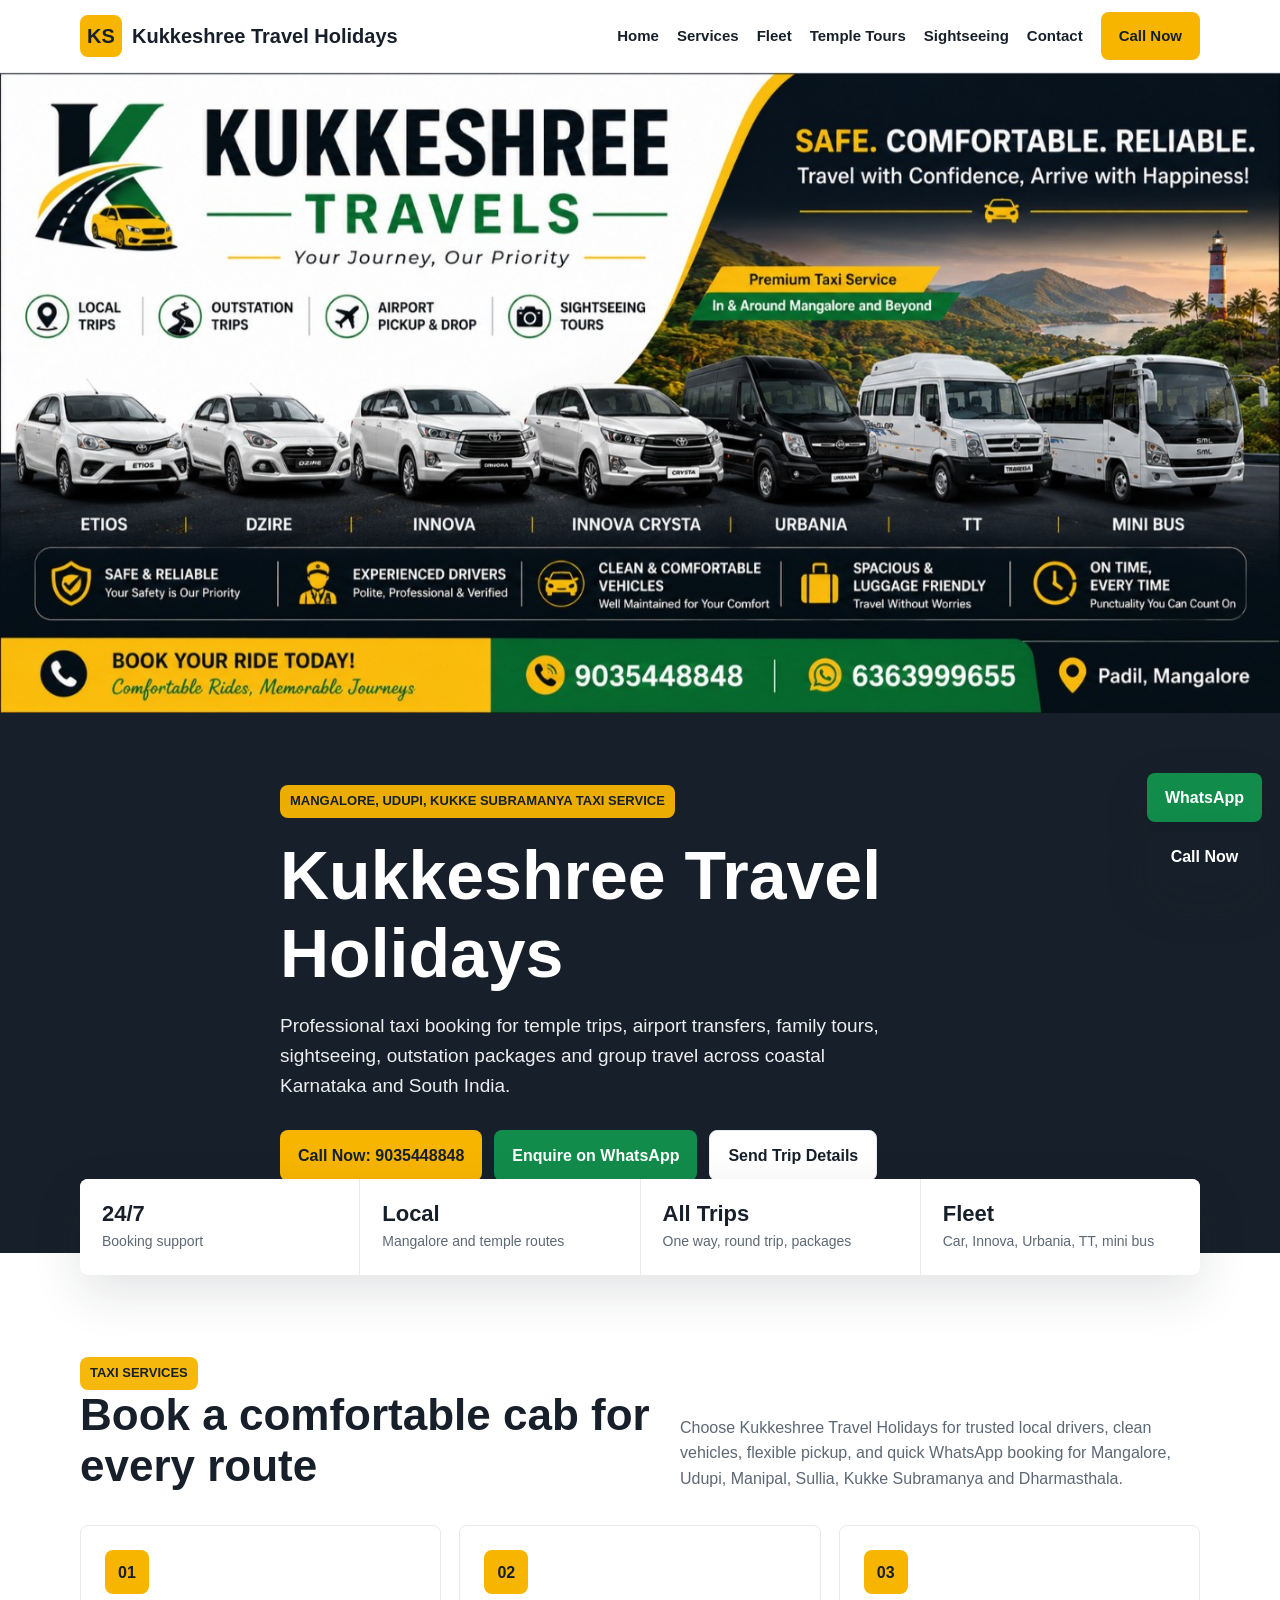
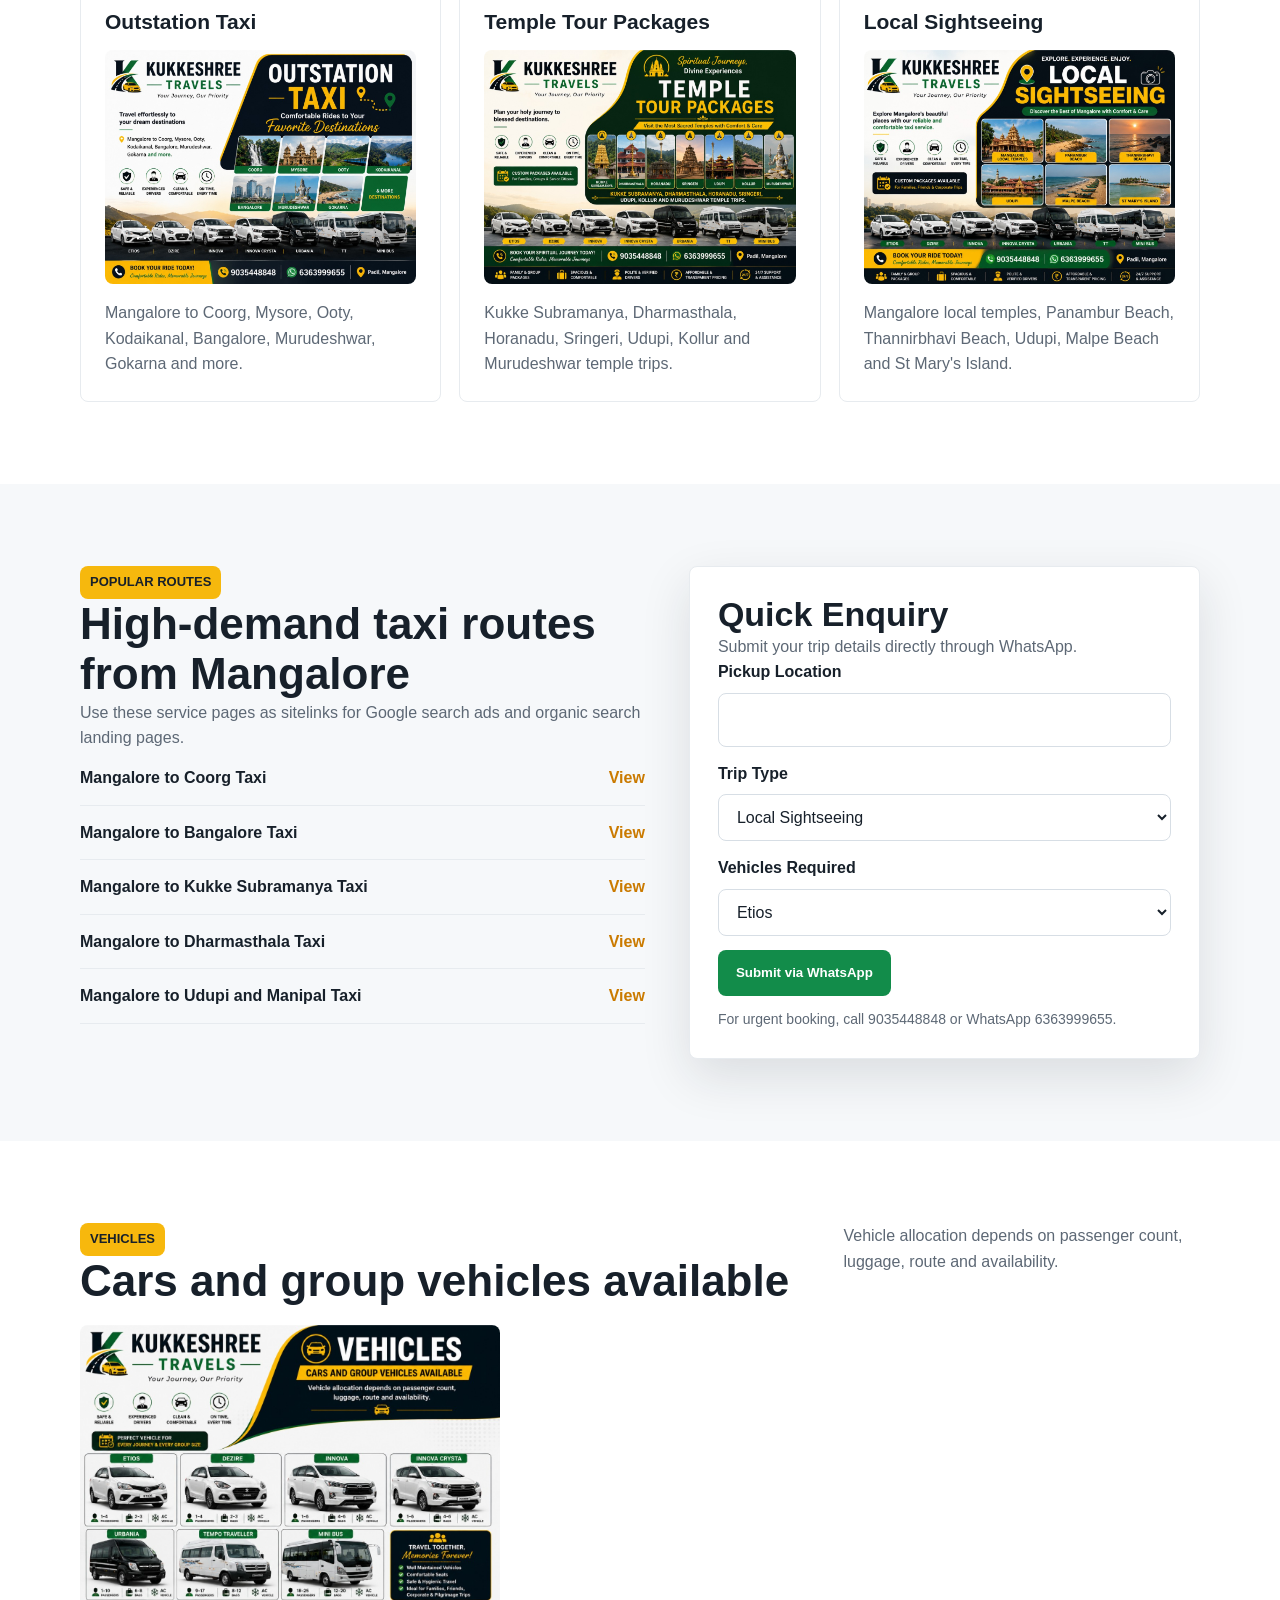
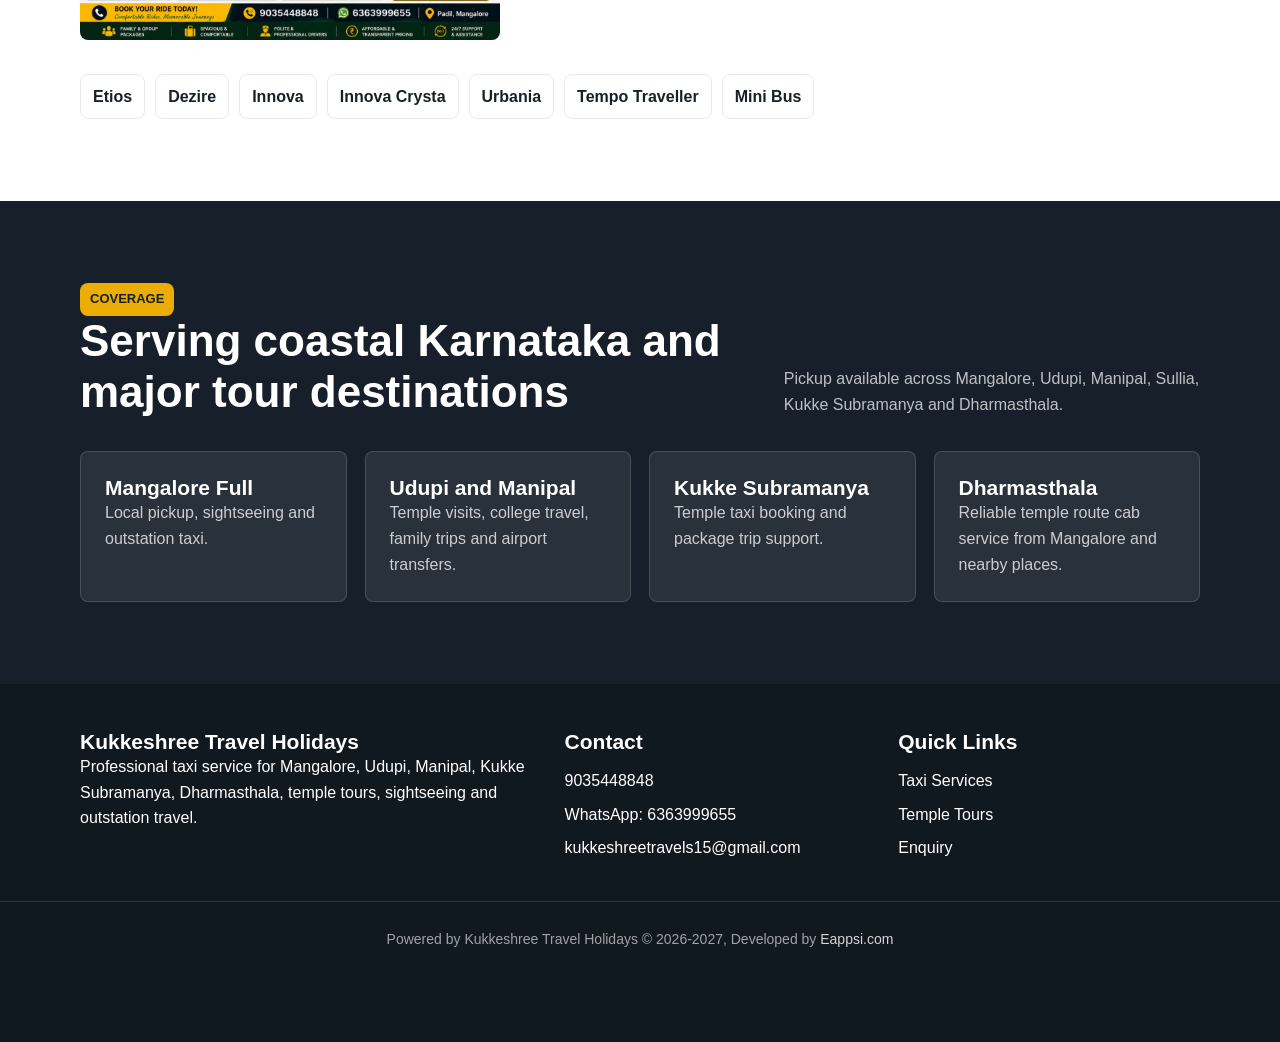
==== commit a21e98b3: "final correction" ====
--- a/index.html
+++ b/index.html
@@ -3,15 +3,15 @@
 <head>
   <meta charset="UTF-8">
   <meta name="viewport" content="width=device-width, initial-scale=1.0">
-  <title>Kukkeshree Travels | Taxi Service in Mangalore, Udupi, Kukke Subramanya</title>
-  <meta name="description" content="Book Kukkeshree Travels for reliable taxi service in Mangalore, Udupi, Manipal, Kukke Subramanya, Dharmasthala, Coorg, Mysore, Ooty and Bangalore. Cars, Innova, Urbania, TT and mini bus available.">
-  <meta name="keywords" content="taxi service Mangalore, Kukkeshree Travels, Mangalore to Coorg taxi, Mangalore to Dharmasthala taxi, Mangalore to Kukke Subramanya taxi, Udupi taxi service">
+  <title>Kukkeshree Travel Holidays | Taxi Service in Mangalore, Udupi, Kukke Subramanya</title>
+  <meta name="description" content="Book Kukkeshree Travel Holidays for reliable taxi service in Mangalore, Udupi, Manipal, Kukke Subramanya, Dharmasthala, Coorg, Mysore, Ooty and Bangalore. Cars, Innova, Urbania, TT and mini bus available.">
+  <meta name="keywords" content="taxi service Mangalore, Kukkeshree Travel Holidays, Mangalore to Coorg taxi, Mangalore to Dharmasthala taxi, Mangalore to Kukke Subramanya taxi, Udupi taxi service">
   <link rel="stylesheet" href="assets/styles.css">
   <script type="application/ld+json">
   {
     "@context": "https://schema.org",
     "@type": "TaxiService",
-    "name": "Kukkeshree Travels",
+    "name": "Kukkeshree Travel Holidays",
     "email": "kukkeshreetravels15@gmail.com",
     "telephone": ["+919035448848", "+916363999655"],
     "areaServed": ["Mangalore", "Udupi", "Manipal", "Sullia", "Kukke Subramanya", "Dharmasthala", "Coorg", "Mysore", "Ooty", "Bangalore"],
@@ -19,12 +19,21 @@
     "priceRange": "$$"
   }
   </script>
+  <!-- Google tag (gtag.js) -->
+  <script async src="https://www.googletagmanager.com/gtag/js?id=AW-18161673980"></script>
+  <script>
+    window.dataLayer = window.dataLayer || [];
+    function gtag(){dataLayer.push(arguments);}
+    gtag('js', new Date());
+
+    gtag('config', 'AW-18161673980');
+  </script>
 </head>
 <body>
   <header class="site-header">
    
     <div class="container nav">
-      <a class="logo" href="index.html" aria-label="Kukkeshree Travels home"><span class="logo-mark">KS</span><span>Kukkeshree Travels</span></a>
+      <a class="logo" href="index.html" aria-label="Kukkeshree Travel Holidays home"><span class="logo-mark">KS</span><span>Kukkeshree Travel Holidays</span></a>
       <label class="menu-button" for="menu-toggle" aria-label="Open menu">☰</label>
       <input class="menu-toggle" id="menu-toggle" type="checkbox">
       <nav class="nav-links" aria-label="Main navigation">
@@ -41,16 +50,16 @@
 
   <main>
      <div class="header-banner">
-      <img src="images/kukkebanner.jpg" alt="Kukkeshree Travels taxi service banner">
+      <img src="images/kukkebanner.jpg" alt="Kukkeshree Travel Holidays taxi service banner">
     </div>
     <section class="hero">
       <div class="container hero-content">
         <span class="eyebrow">Mangalore, Udupi, Kukke Subramanya Taxi Service</span>
-        <h1>Kukkeshree Travels</h1>
+        <h1>Kukkeshree Travel Holidays</h1>
         <p>Professional taxi booking for temple trips, airport transfers, family tours, sightseeing, outstation packages and group travel across coastal Karnataka and South India.</p>
         <div class="hero-actions">
           <a class="button button-primary" href="tel:+919035448848">Call Now: 9035448848</a>
-          <a class="button button-whatsapp" href="https://wa.me/919481961066?text=Hello%20Kukkeshree%20Travels%2C%20I%20want%20to%20enquire%20about%20taxi%20booking." target="_blank" rel="noopener">Enquire on WhatsApp</a>
+          <a class="button button-whatsapp" href="https://wa.me/916363999655?text=Hello%20Kukkeshree%20Travel%20Holidays%2C%20I%20want%20to%20enquire%20about%20taxi%20booking." target="_blank" rel="noopener">Enquire on WhatsApp</a>
           <a class="button button-light" href="#enquiry">Send Trip Details</a>
         </div>
       </div>
@@ -72,7 +81,7 @@
             <span class="eyebrow">Taxi Services</span>
             <h2>Book a comfortable cab for every route</h2>
           </div>
-          <p>Choose Kukkeshree Travels for trusted local drivers, clean vehicles, flexible pickup, and quick WhatsApp booking for Mangalore, Udupi, Manipal, Sullia, Kukke Subramanya and Dharmasthala.</p>
+          <p>Choose Kukkeshree Travel Holidays for trusted local drivers, clean vehicles, flexible pickup, and quick WhatsApp booking for Mangalore, Udupi, Manipal, Sullia, Kukke Subramanya and Dharmasthala.</p>
         </div>
         <div class="grid grid-3">
           <article class="card">
@@ -113,44 +122,44 @@
           <h2>Quick Enquiry</h2>
           <p class="muted">Submit your trip details directly through WhatsApp.</p>
           <form id="whatsapp-enquiry-form" action="#" method="get" target="_blank">
-            <input type="hidden" name="phone" value="919481961066">
+            <input type="hidden" name="phone" value="916363999655">
           
 
-            <div class="field">
-<label for="name">Name</label>
-<input type="text" id="name" name="name" required>
-              </div>
 
              <div class="field">
 <label for="pickup">Pickup Location</label>
 <input type="text" id="pickup" name="pickup" required>
               </div> 
 
-              <div class="field">
-<label for="drop">Drop Location</label>
-<input type="text" id="drop" name="drop" required>
-              </div>
+          
 
 <div class="field">
-<label for="traveldate">Travel Date</label>
-<input type="date" id="traveldate" name="traveldate" required>
+<label for="traveldate">Trip Type</label>
+<select name="trip" id="trip">
+<option value="Local Sightseeing">Local Sightseeing</option>
+<option value="Outstation Trips">Outstation Trips</option>
+<option value="Airport Transfer">Airport Transfer</option>
+<option value="Temple Trip">Temple Trip</option>
+
+
+</select>
               </div>
 
 
               <div class="field">
 <label for="vehicle">Vehicles Required</label>
-<input type="text" id="vehicle" name="vehicle" required>
+<select name="vehicle" id="vehicle">
+<option value="Etios">Etios</option>
+<option value="Dezire">Dezire</option>
+<option value="Innova">Innova</option>
+<option value="Innova Crysta">Innova Crysta</option>
+<option value="Urbania">Urbania</option>
+<option value="Tempo Traveller">Tempo Traveller</option>
+<option value="Mini Bus">Mini Bus</option>
+</select>
               </div>
 
-              <div class="field">
-<label for="passengers">Number of Passengers</label>
-<input type="number" id="passengers" name="passengers" required>
-              </div>
-
-              <div class="field">
-<label for="notes">Additional Notes</label>
-<textarea id="notes" name="notes"></textarea>
-              </div>
+
 
 
 
@@ -158,7 +167,7 @@
 
             <button class="button button-whatsapp" type="submit">Submit via WhatsApp</button>
           </form>
-          <p class="notice">For urgent booking, call <a href="tel:+919035448848">9035448848</a> or <a href="tel:+916363999655">6363999655</a>.</p>
+          <p class="notice">For urgent booking, call <a href="tel:+919035448848">9035448848</a> or WhatsApp <a href="https://wa.me/916363999655" target="_blank" rel="noopener">6363999655</a>.</p>
         </div>
       </div>
     </section>
@@ -207,14 +216,14 @@
   <footer class="footer">
     <div class="container footer-grid">
       <div>
-        <h3>Kukkeshree Travels</h3>
+        <h3>Kukkeshree Travel Holidays</h3>
         <p>Professional taxi service for Mangalore, Udupi, Manipal, Kukke Subramanya, Dharmasthala, temple tours, sightseeing and outstation travel.</p>
       </div>
       <div>
         <h3>Contact</h3>
         <ul>
           <li><a href="tel:+919035448848">9035448848</a></li>
-          <li><a href="tel:+916363999655">6363999655</a></li>
+          <li>WhatsApp: <a href="https://wa.me/916363999655" target="_blank" rel="noopener">6363999655</a></li>
           <li><a href="mailto:kukkeshreetravels15@gmail.com">kukkeshreetravels15@gmail.com</a></li>
         </ul>
       </div>
@@ -228,9 +237,12 @@
       </div>
     </div>
     <div class="footer-bottom">
-      Powered by Kukkeshreetravels © 2026-2027, Developed by <a href="https://eappsi.com" target="_blank" rel="noopener">Eappsi.com</a>
+      Powered by Kukkeshree Travel Holidays © 2026-2027, Developed by <a href="https://eappsi.com" target="_blank" rel="noopener">Eappsi.com</a>
     </div>
   </footer>
+
+  <div class="sticky-cta"><a class="button button-whatsapp" href="https://wa.me/916363999655?text=Hello%20Kukkeshree%20Travel%20Holidays%2C%20I%20want%20to%20enquire%20about%20taxi%20booking." target="_blank" rel="noopener">WhatsApp</a><a class="button button-dark" href="tel:+919035448848">Call Now</a></div>
+  <div class="mobile-bottom-bar"><a class="button button-dark" href="tel:+919035448848">Call Now</a><a class="button button-whatsapp" href="https://wa.me/916363999655?text=Hello%20Kukkeshree%20Travel%20Holidays%2C%20I%20want%20to%20enquire%20about%20taxi%20booking." target="_blank" rel="noopener">WhatsApp</a></div>
 
   <script>
     const whatsAppForm = document.getElementById('whatsapp-enquiry-form');
@@ -238,25 +250,16 @@
       whatsAppForm.addEventListener('submit', function (event) {
         event.preventDefault();
 
-        const phone = '919481961066';
-        const name = document.getElementById('name').value.trim();
+        const phone = '916363999655';
         const pickup = document.getElementById('pickup').value.trim();
-        const drop = document.getElementById('drop').value.trim();
-        const travelDate = document.getElementById('traveldate').value;
+        const trip = document.getElementById('trip').value.trim();
         const vehicle = document.getElementById('vehicle').value.trim();
-        const passengers = document.getElementById('passengers').value.trim();
-        const notes = document.getElementById('notes').value.trim();
-
-        let message = 'Hello Kukkeshree Travels,\n\nI would like to book a taxi with the following details:\n';
-        message += `Name: ${name}\n`;
+
+        let message = 'Hello Kukkeshree Travel Holidays,\n\nI would like to book a taxi with the following details:\n';
         message += `Pickup Location: ${pickup}\n`;
-        message += `Drop Location: ${drop}\n`;
-        message += `Travel Date: ${travelDate}\n`;
+        message += `Trip Type: ${trip}\n`;
         message += `Vehicles Required: ${vehicle}\n`;
-        message += `Number of Passengers: ${passengers}\n`;
-        if (notes) {
-          message += `Additional Notes: ${notes}\n`;
-        }
+       
 
         const whatsappUrl = `https://api.whatsapp.com/send?phone=${phone}&text=${encodeURIComponent(message)}`;
         window.open(whatsappUrl, '_blank');
--- a/assets/styles.css
+++ b/assets/styles.css
@@ -552,7 +552,7 @@
   position: fixed;
   right: 18px;
   bottom: 18px;
-  z-index: 30;
+  z-index: 999;
   display: grid;
   gap: 10px;
 }
@@ -667,7 +667,7 @@
     left: 0;
     right: 0;
     bottom: 0;
-    z-index: 35;
+    z-index: 999;
     display: grid;
     grid-template-columns: 1fr 1fr;
     gap: 1px;
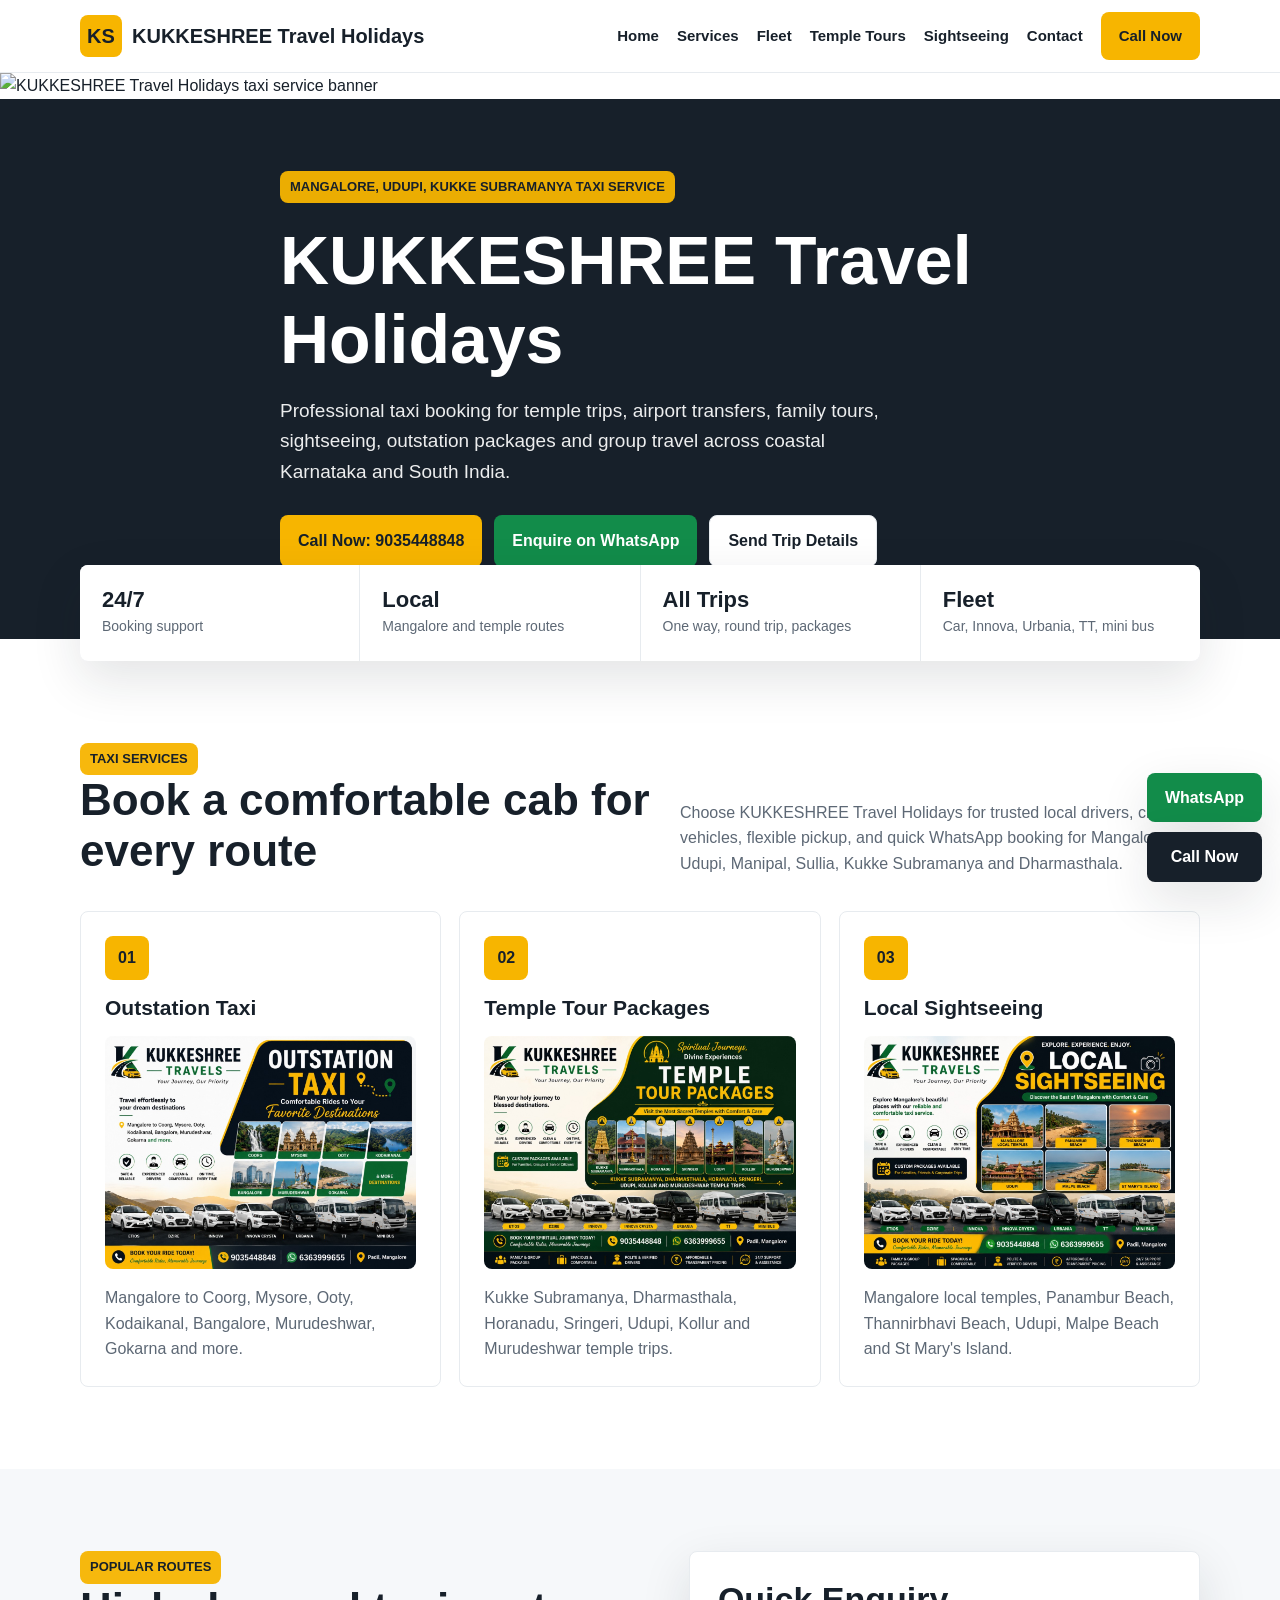
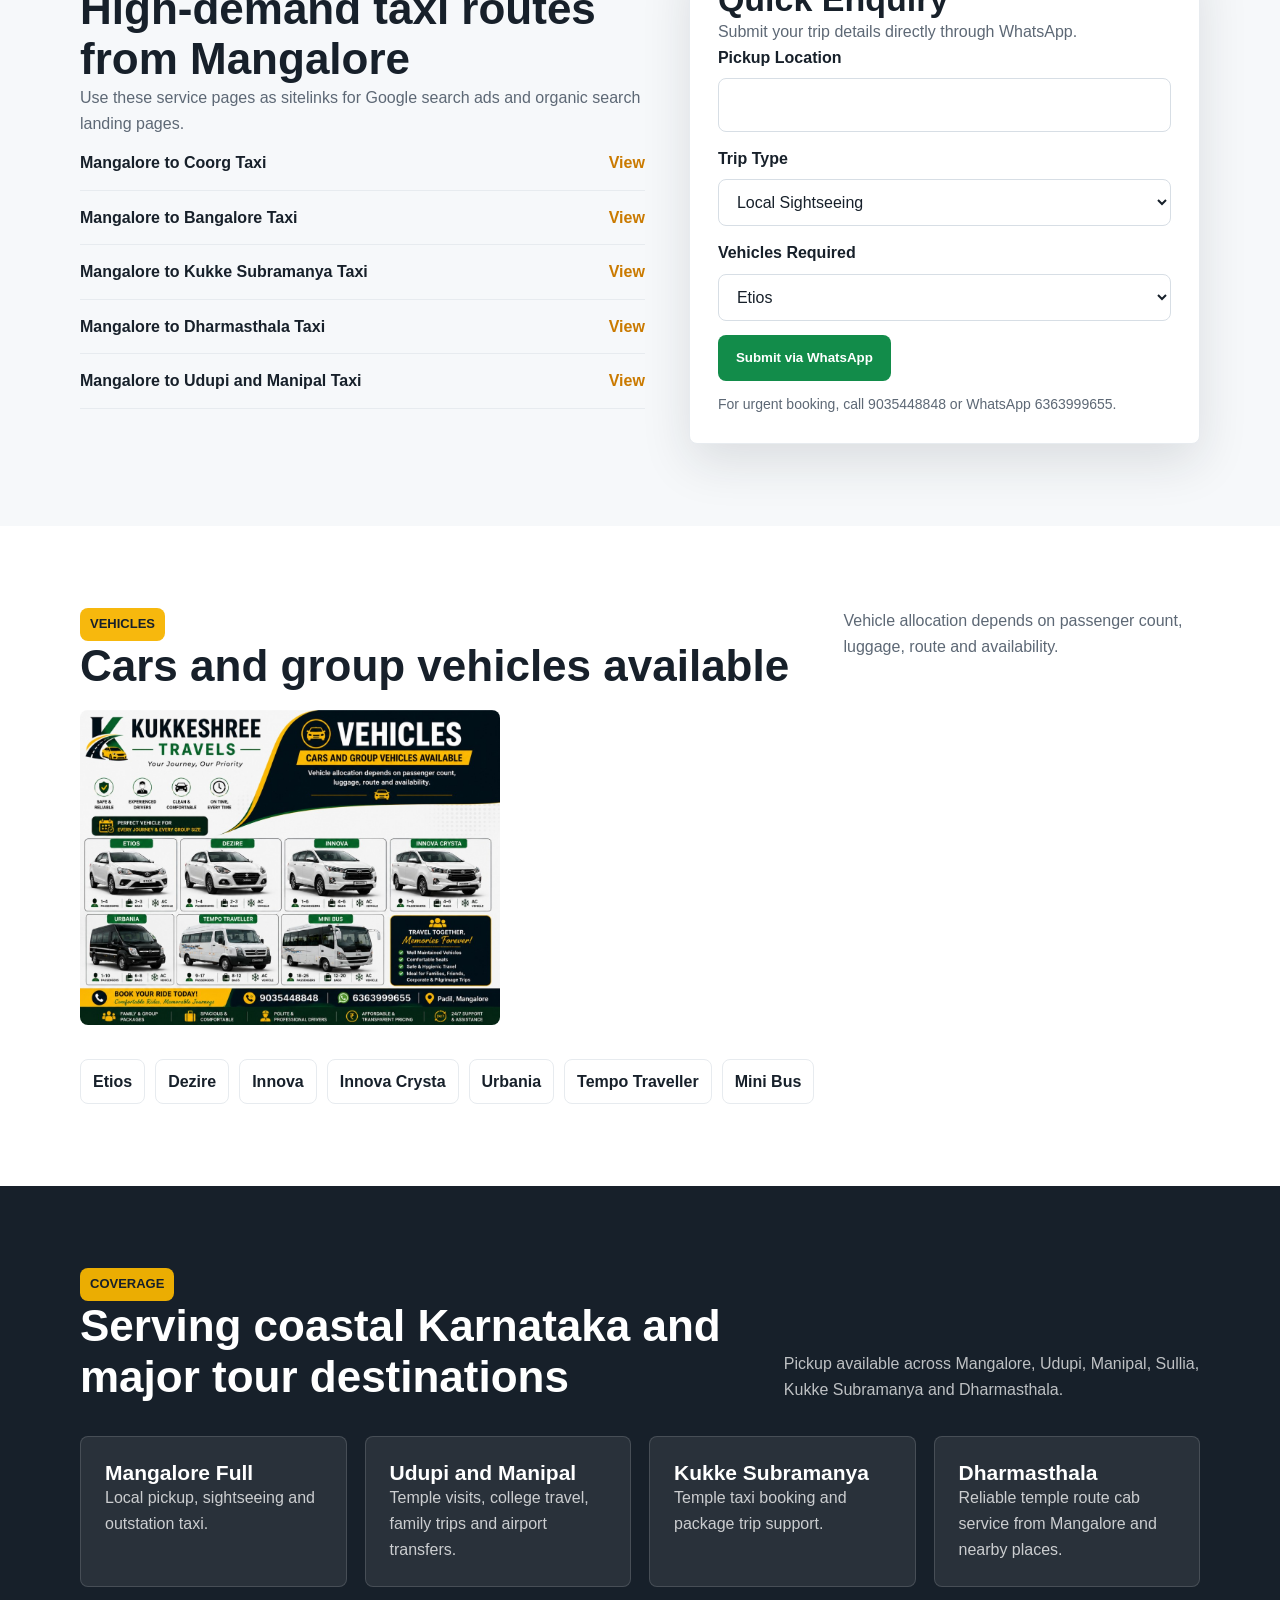
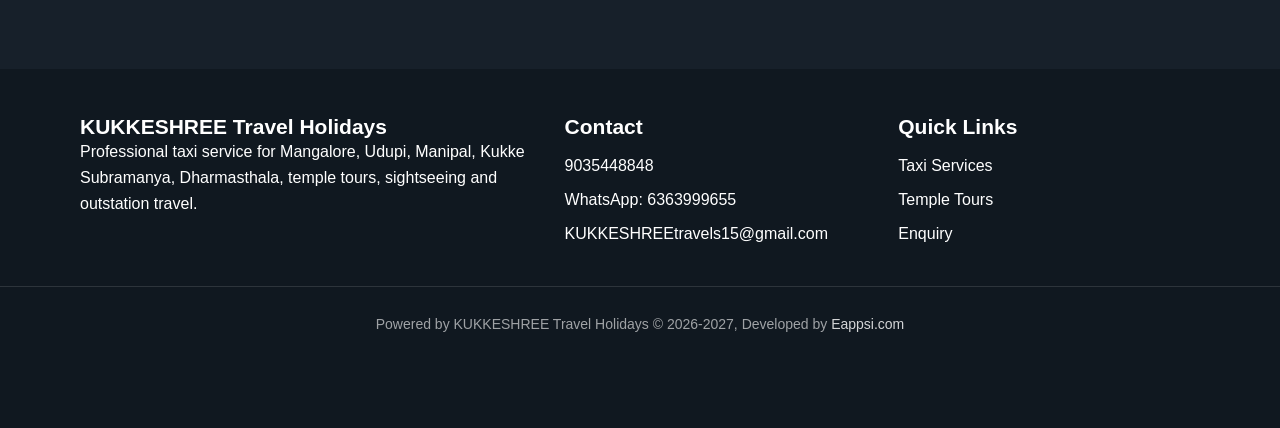
==== commit 4f8c77e8: "some correction" ====
--- a/index.html
+++ b/index.html
@@ -3,16 +3,16 @@
 <head>
   <meta charset="UTF-8">
   <meta name="viewport" content="width=device-width, initial-scale=1.0">
-  <title>Kukkeshree Travel Holidays | Taxi Service in Mangalore, Udupi, Kukke Subramanya</title>
-  <meta name="description" content="Book Kukkeshree Travel Holidays for reliable taxi service in Mangalore, Udupi, Manipal, Kukke Subramanya, Dharmasthala, Coorg, Mysore, Ooty and Bangalore. Cars, Innova, Urbania, TT and mini bus available.">
-  <meta name="keywords" content="taxi service Mangalore, Kukkeshree Travel Holidays, Mangalore to Coorg taxi, Mangalore to Dharmasthala taxi, Mangalore to Kukke Subramanya taxi, Udupi taxi service">
+  <title>KUKKESHREE Travel Holidays | Taxi Service in Mangalore, Udupi, Kukke Subramanya</title>
+  <meta name="description" content="Book KUKKESHREE Travel Holidays for reliable taxi service in Mangalore, Udupi, Manipal, Kukke Subramanya, Dharmasthala, Coorg, Mysore, Ooty and Bangalore. Cars, Innova, Urbania, TT and mini bus available.">
+  <meta name="keywords" content="taxi service Mangalore, KUKKESHREE Travel Holidays, Mangalore to Coorg taxi, Mangalore to Dharmasthala taxi, Mangalore to Kukke Subramanya taxi, Udupi taxi service">
   <link rel="stylesheet" href="assets/styles.css">
   <script type="application/ld+json">
   {
     "@context": "https://schema.org",
     "@type": "TaxiService",
-    "name": "Kukkeshree Travel Holidays",
-    "email": "kukkeshreetravels15@gmail.com",
+    "name": "KUKKESHREE Travel Holidays",
+    "email": "KUKKESHREEtravels15@gmail.com",
     "telephone": ["+919035448848", "+916363999655"],
     "areaServed": ["Mangalore", "Udupi", "Manipal", "Sullia", "Kukke Subramanya", "Dharmasthala", "Coorg", "Mysore", "Ooty", "Bangalore"],
     "url": "https://example.github.io/",
@@ -33,7 +33,7 @@
   <header class="site-header">
    
     <div class="container nav">
-      <a class="logo" href="index.html" aria-label="Kukkeshree Travel Holidays home"><span class="logo-mark">KS</span><span>Kukkeshree Travel Holidays</span></a>
+      <a class="logo" href="index.html" aria-label="KUKKESHREE Travel Holidays home"><span class="logo-mark">KS</span><span>KUKKESHREE Travel Holidays</span></a>
       <label class="menu-button" for="menu-toggle" aria-label="Open menu">☰</label>
       <input class="menu-toggle" id="menu-toggle" type="checkbox">
       <nav class="nav-links" aria-label="Main navigation">
@@ -50,16 +50,16 @@
 
   <main>
      <div class="header-banner">
-      <img src="images/kukkebanner.jpg" alt="Kukkeshree Travel Holidays taxi service banner">
+      <img src="images/KUKKESHREEbanner.jpg" alt="KUKKESHREE Travel Holidays taxi service banner">
     </div>
     <section class="hero">
       <div class="container hero-content">
         <span class="eyebrow">Mangalore, Udupi, Kukke Subramanya Taxi Service</span>
-        <h1>Kukkeshree Travel Holidays</h1>
+        <h1>KUKKESHREE Travel Holidays</h1>
         <p>Professional taxi booking for temple trips, airport transfers, family tours, sightseeing, outstation packages and group travel across coastal Karnataka and South India.</p>
         <div class="hero-actions">
           <a class="button button-primary" href="tel:+919035448848">Call Now: 9035448848</a>
-          <a class="button button-whatsapp" href="https://wa.me/916363999655?text=Hello%20Kukkeshree%20Travel%20Holidays%2C%20I%20want%20to%20enquire%20about%20taxi%20booking." target="_blank" rel="noopener">Enquire on WhatsApp</a>
+          <a class="button button-whatsapp" href="https://wa.me/916363999655?text=Hello%20KUKKESHREE%20Travel%20Holidays%2C%20I%20want%20to%20enquire%20about%20taxi%20booking." target="_blank" rel="noopener">Enquire on WhatsApp</a>
           <a class="button button-light" href="#enquiry">Send Trip Details</a>
         </div>
       </div>
@@ -81,7 +81,7 @@
             <span class="eyebrow">Taxi Services</span>
             <h2>Book a comfortable cab for every route</h2>
           </div>
-          <p>Choose Kukkeshree Travel Holidays for trusted local drivers, clean vehicles, flexible pickup, and quick WhatsApp booking for Mangalore, Udupi, Manipal, Sullia, Kukke Subramanya and Dharmasthala.</p>
+          <p>Choose KUKKESHREE Travel Holidays for trusted local drivers, clean vehicles, flexible pickup, and quick WhatsApp booking for Mangalore, Udupi, Manipal, Sullia, Kukke Subramanya and Dharmasthala.</p>
         </div>
         <div class="grid grid-3">
           <article class="card">
@@ -216,7 +216,7 @@
   <footer class="footer">
     <div class="container footer-grid">
       <div>
-        <h3>Kukkeshree Travel Holidays</h3>
+        <h3>KUKKESHREE Travel Holidays</h3>
         <p>Professional taxi service for Mangalore, Udupi, Manipal, Kukke Subramanya, Dharmasthala, temple tours, sightseeing and outstation travel.</p>
       </div>
       <div>
@@ -224,7 +224,7 @@
         <ul>
           <li><a href="tel:+919035448848">9035448848</a></li>
           <li>WhatsApp: <a href="https://wa.me/916363999655" target="_blank" rel="noopener">6363999655</a></li>
-          <li><a href="mailto:kukkeshreetravels15@gmail.com">kukkeshreetravels15@gmail.com</a></li>
+          <li><a href="mailto:KUKKESHREEtravels15@gmail.com">KUKKESHREEtravels15@gmail.com</a></li>
         </ul>
       </div>
       <div>
@@ -237,12 +237,12 @@
       </div>
     </div>
     <div class="footer-bottom">
-      Powered by Kukkeshree Travel Holidays © 2026-2027, Developed by <a href="https://eappsi.com" target="_blank" rel="noopener">Eappsi.com</a>
+      Powered by KUKKESHREE Travel Holidays © 2026-2027, Developed by <a href="https://eappsi.com" target="_blank" rel="noopener">Eappsi.com</a>
     </div>
   </footer>
 
-  <div class="sticky-cta"><a class="button button-whatsapp" href="https://wa.me/916363999655?text=Hello%20Kukkeshree%20Travel%20Holidays%2C%20I%20want%20to%20enquire%20about%20taxi%20booking." target="_blank" rel="noopener">WhatsApp</a><a class="button button-dark" href="tel:+919035448848">Call Now</a></div>
-  <div class="mobile-bottom-bar"><a class="button button-dark" href="tel:+919035448848">Call Now</a><a class="button button-whatsapp" href="https://wa.me/916363999655?text=Hello%20Kukkeshree%20Travel%20Holidays%2C%20I%20want%20to%20enquire%20about%20taxi%20booking." target="_blank" rel="noopener">WhatsApp</a></div>
+  <div class="sticky-cta"><a class="button button-whatsapp" href="https://wa.me/916363999655?text=Hello%20KUKKESHREE%20Travel%20Holidays%2C%20I%20want%20to%20enquire%20about%20taxi%20booking." target="_blank" rel="noopener">WhatsApp</a><a class="button button-dark" href="tel:+919035448848">Call Now</a></div>
+  <div class="mobile-bottom-bar"><a class="button button-dark" href="tel:+919035448848">Call Now</a><a class="button button-whatsapp" href="https://wa.me/916363999655?text=Hello%20KUKKESHREE%20Travel%20Holidays%2C%20I%20want%20to%20enquire%20about%20taxi%20booking." target="_blank" rel="noopener">WhatsApp</a></div>
 
   <script>
     const whatsAppForm = document.getElementById('whatsapp-enquiry-form');
@@ -255,7 +255,7 @@
         const trip = document.getElementById('trip').value.trim();
         const vehicle = document.getElementById('vehicle').value.trim();
 
-        let message = 'Hello Kukkeshree Travel Holidays,\n\nI would like to book a taxi with the following details:\n';
+        let message = 'Hello KUKKESHREE Travel Holidays,\n\nI would like to book a taxi with the following details:\n';
         message += `Pickup Location: ${pickup}\n`;
         message += `Trip Type: ${trip}\n`;
         message += `Vehicles Required: ${vehicle}\n`;
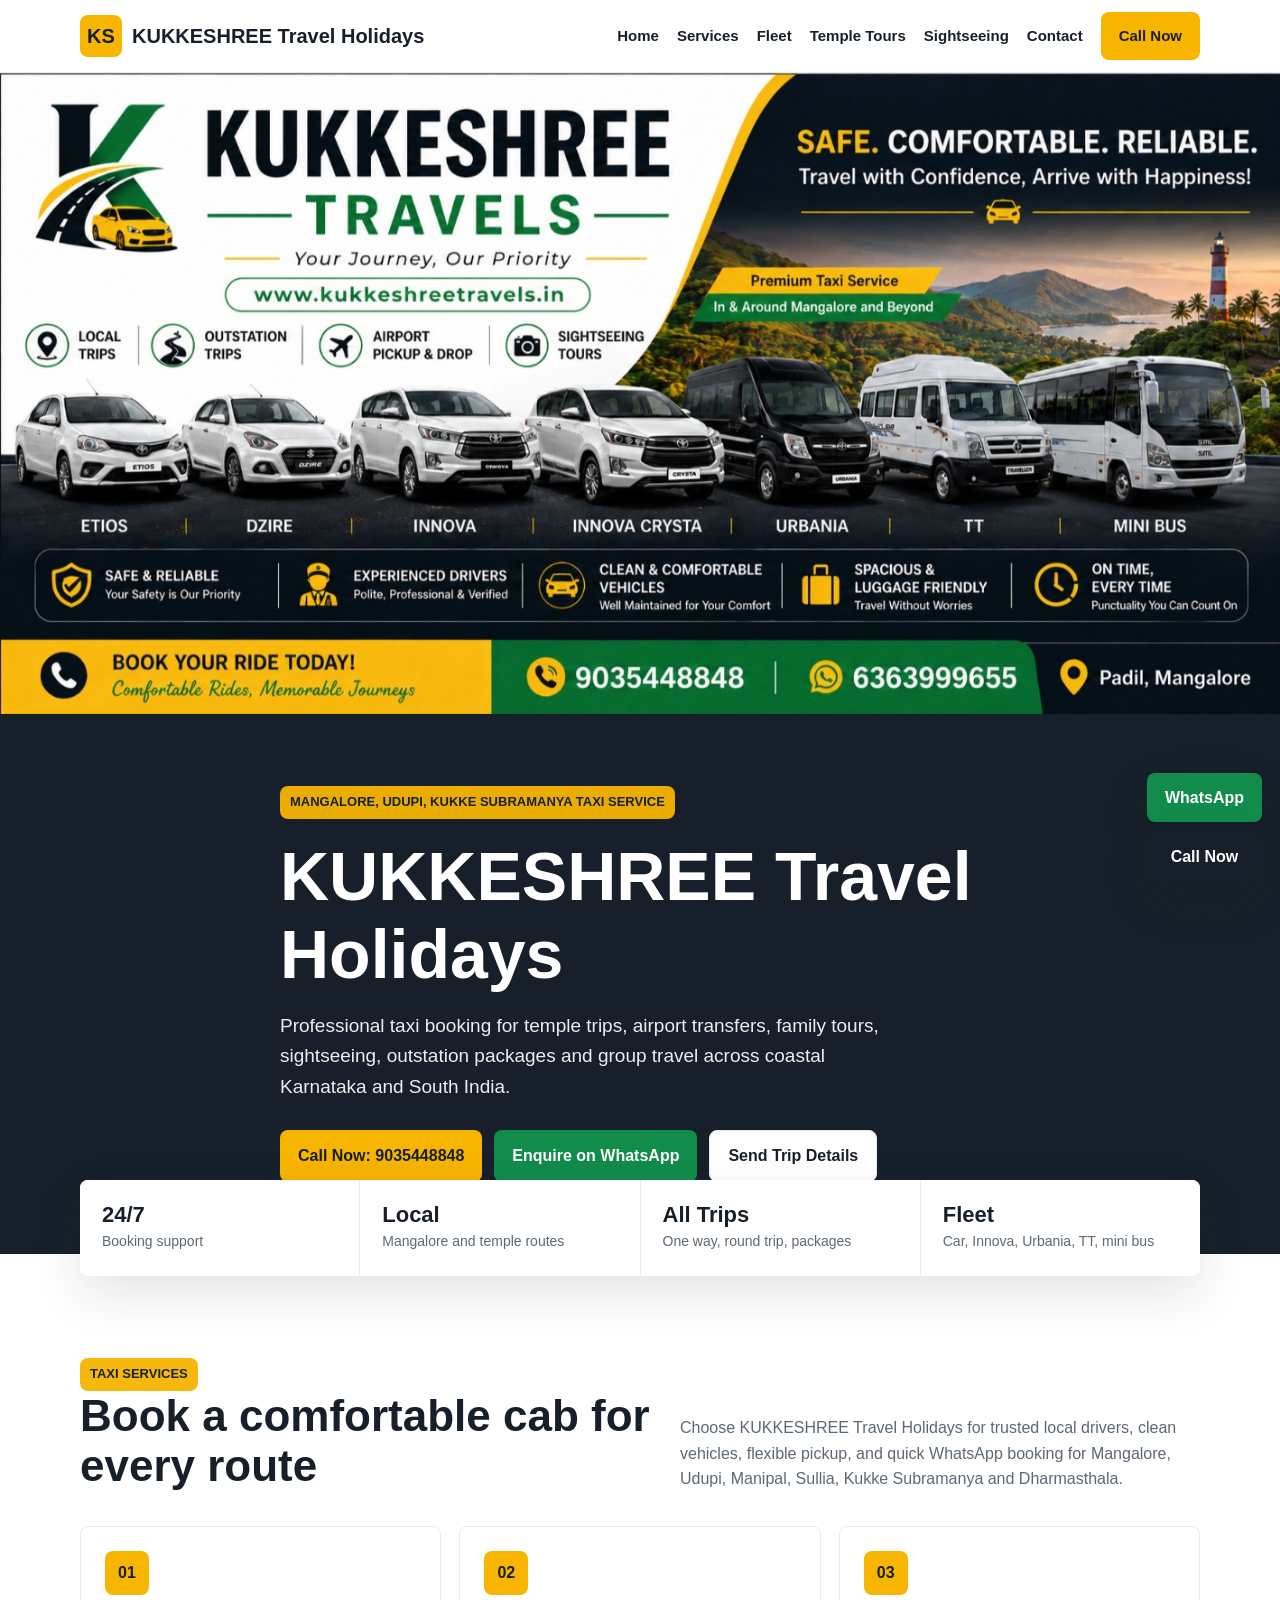
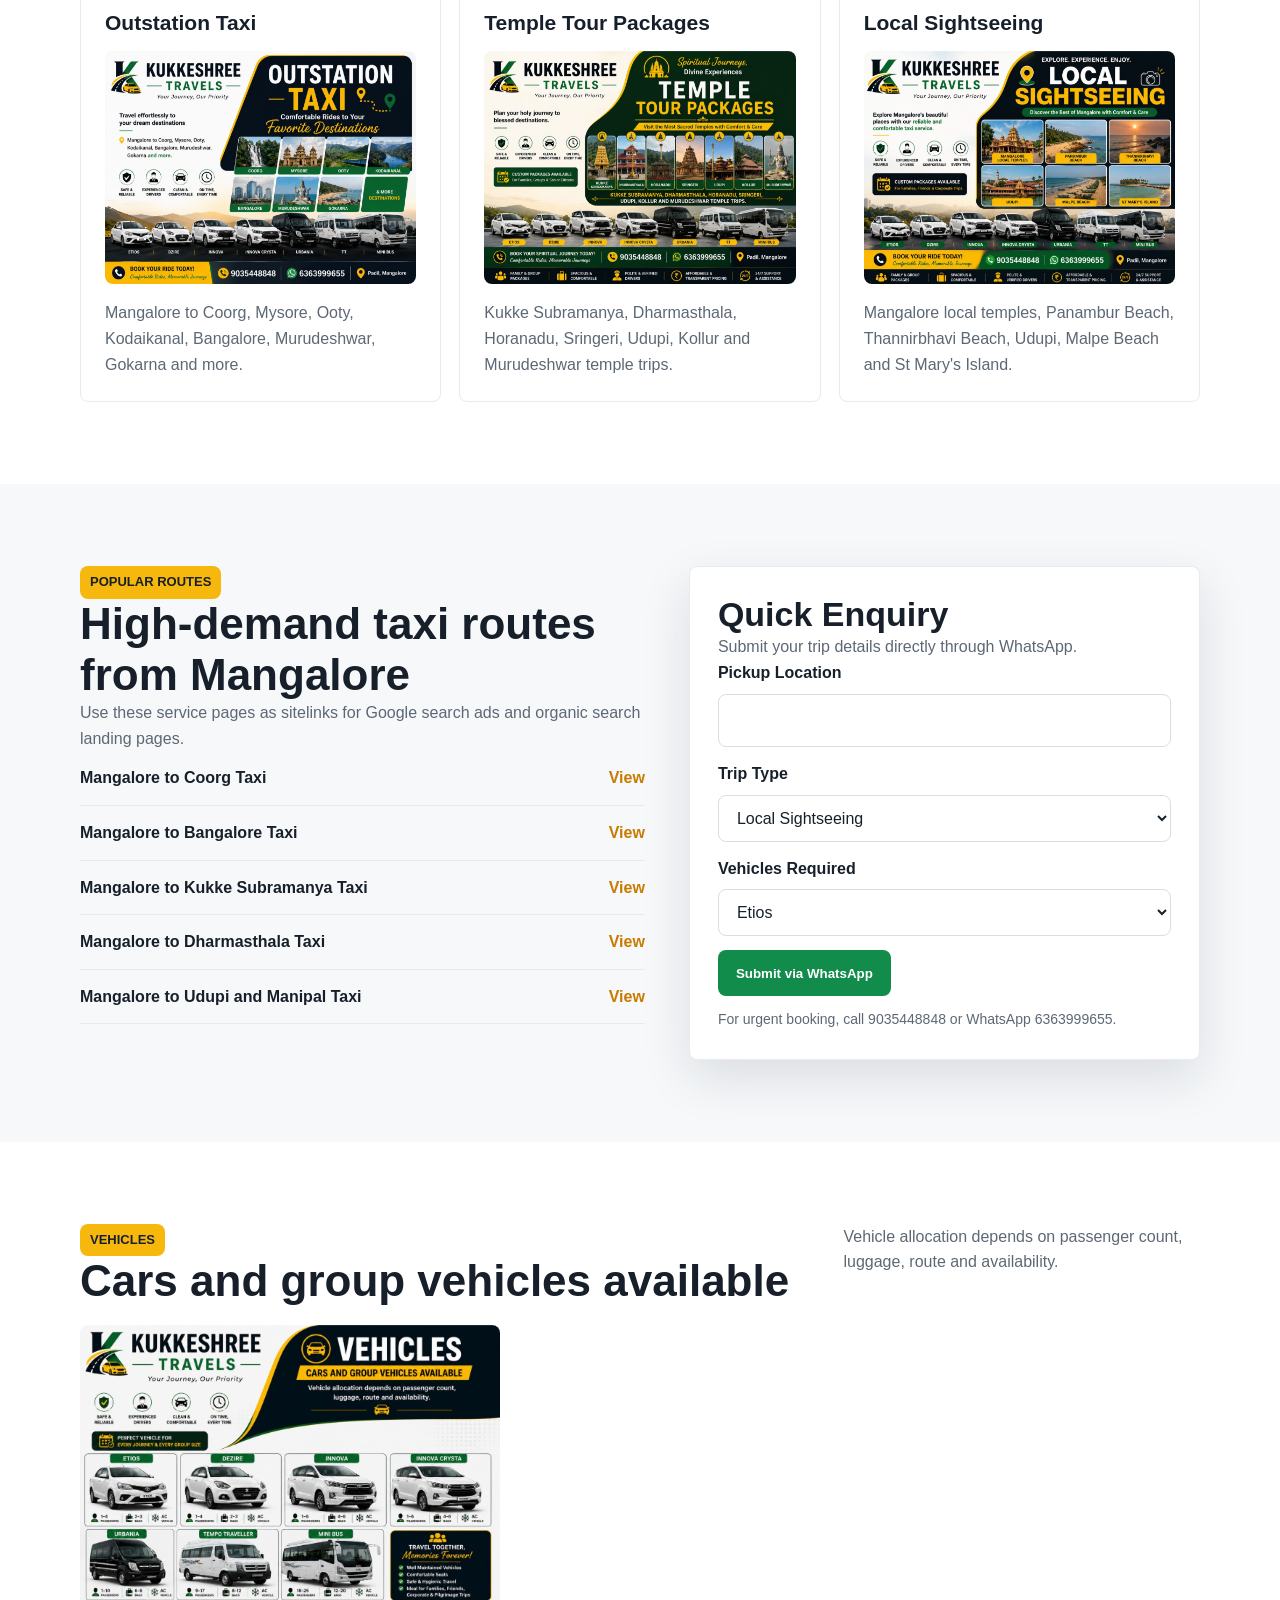
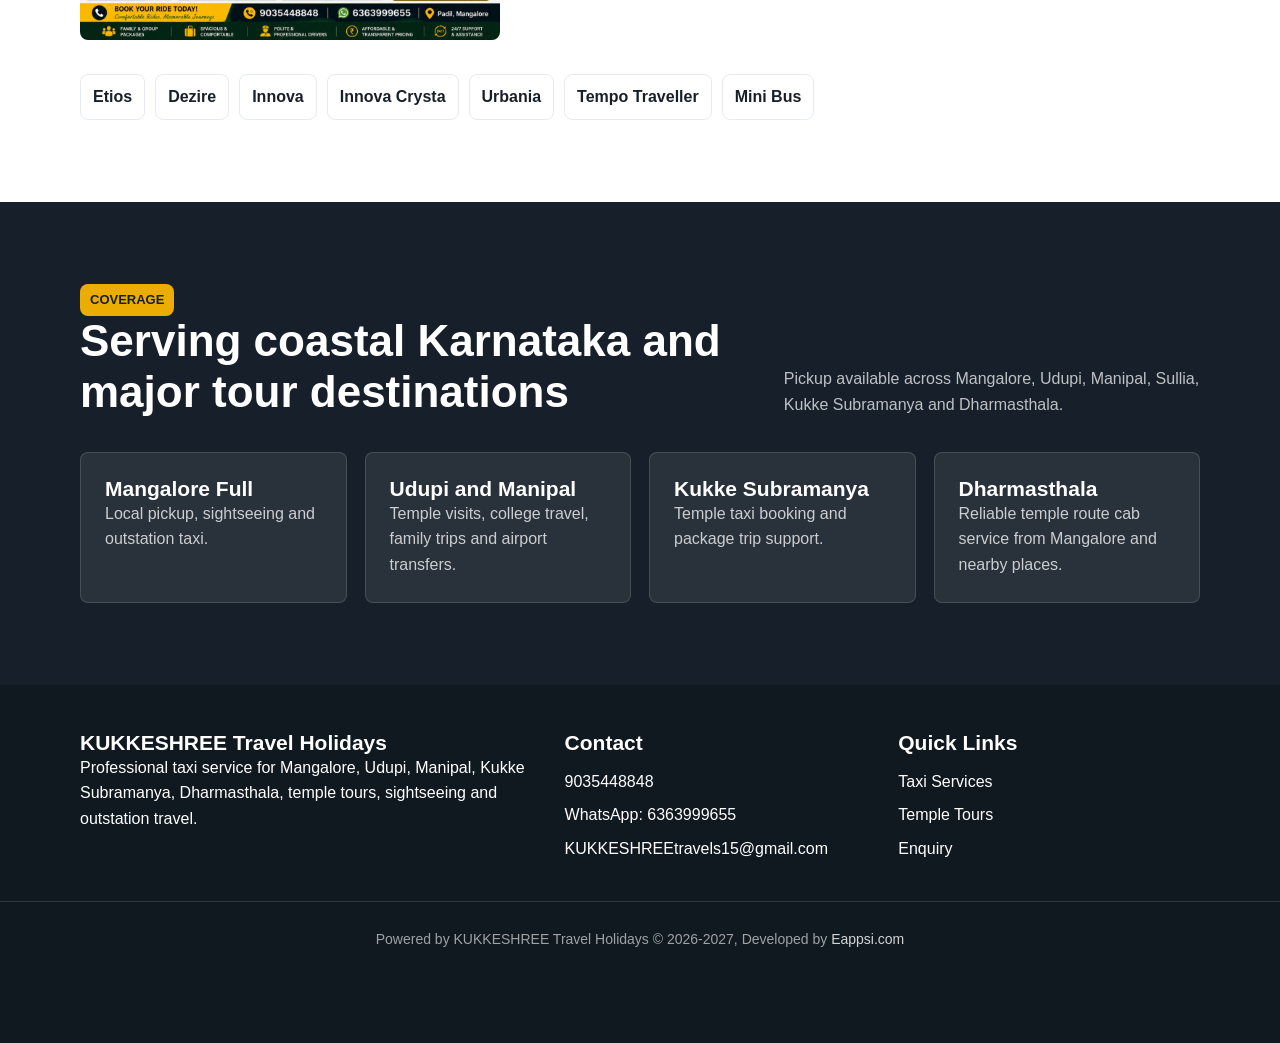
==== commit b11f1e11: "some correction" ====
--- a/index.html
+++ b/index.html
@@ -50,7 +50,7 @@
 
   <main>
      <div class="header-banner">
-      <img src="images/KUKKESHREEbanner.jpg" alt="KUKKESHREE Travel Holidays taxi service banner">
+      <img src="images/kukkeshreebanner.jpg" alt="KUKKESHREE Travel Holidays taxi service banner">
     </div>
     <section class="hero">
       <div class="container hero-content">
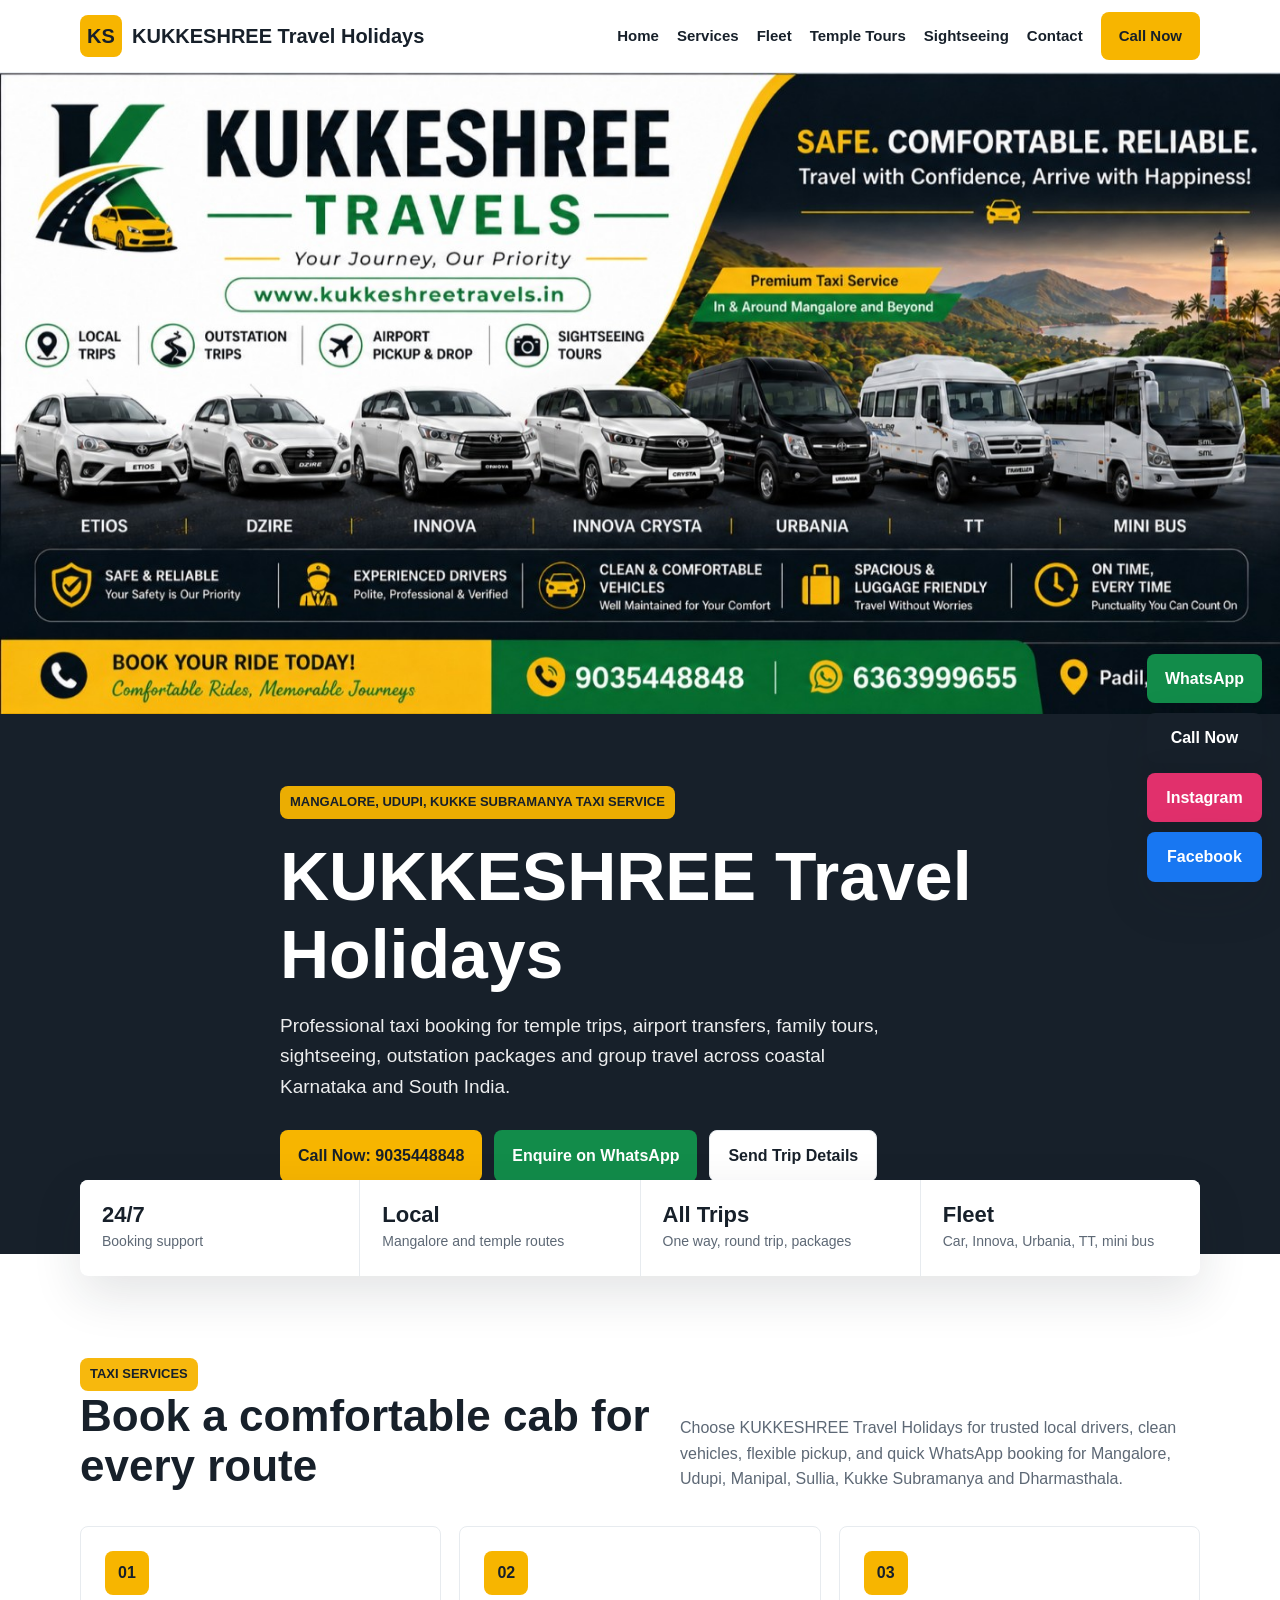
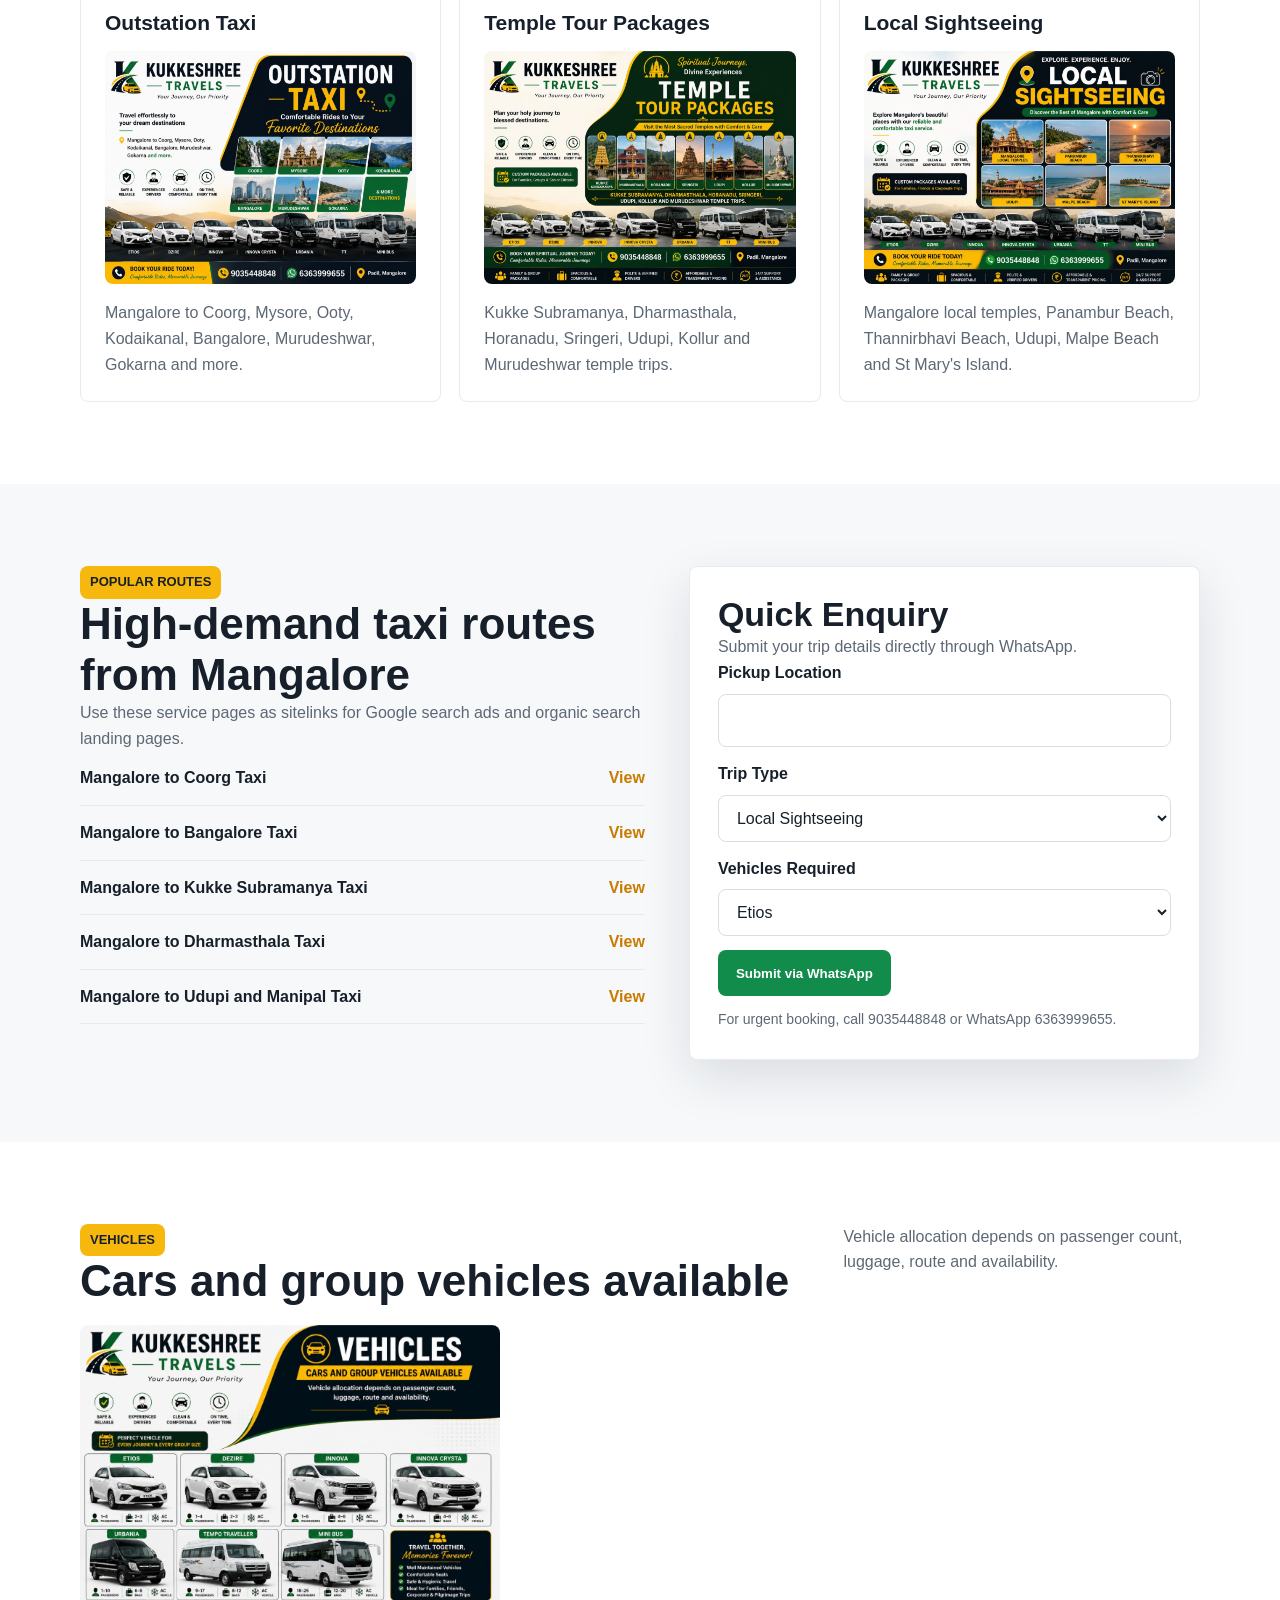
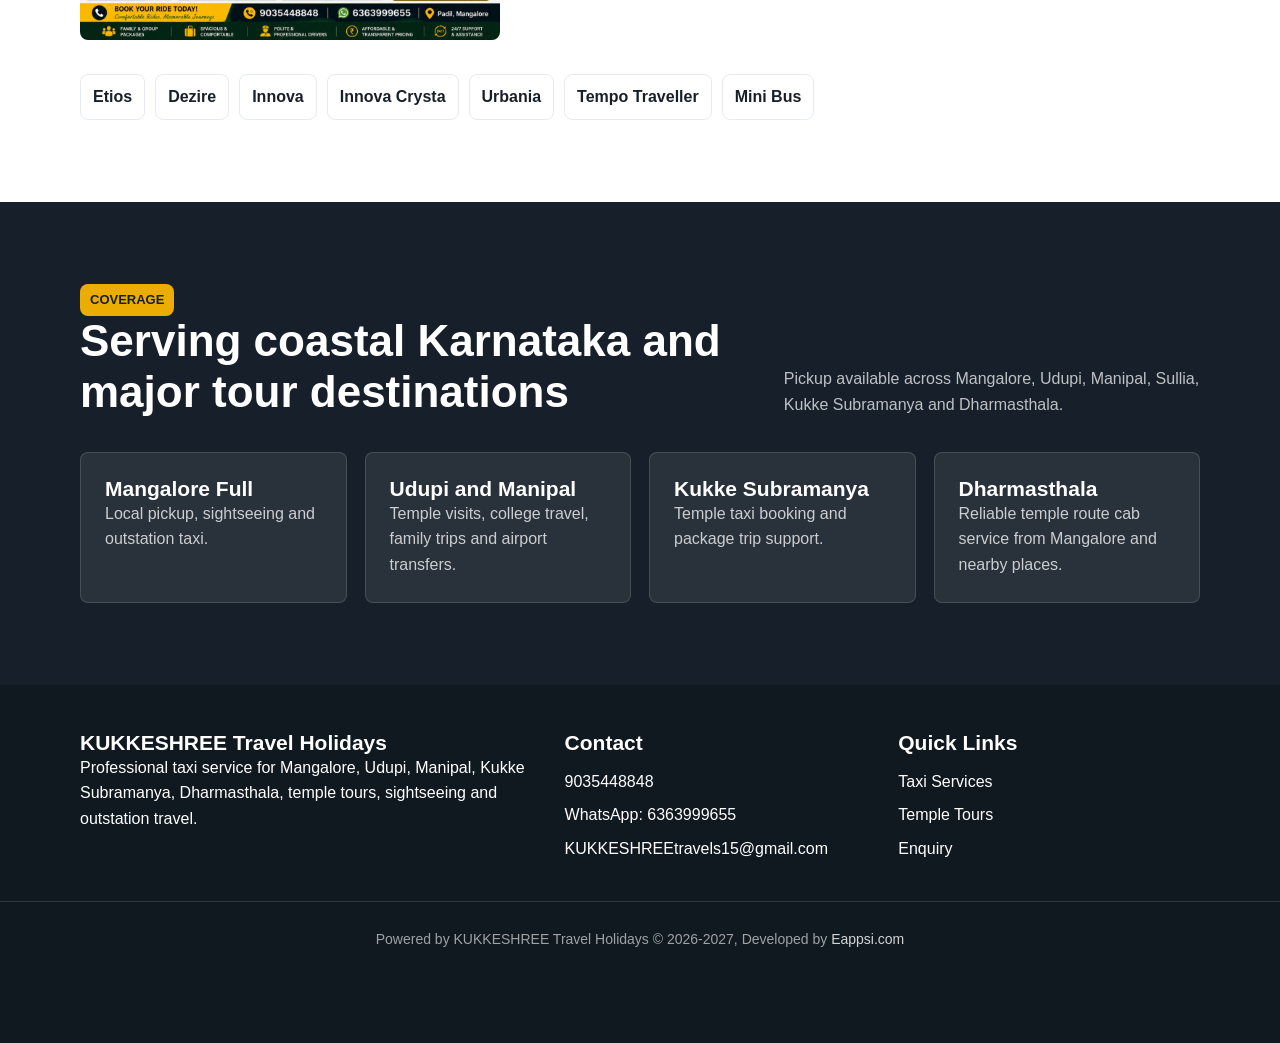
==== commit 6e0c00bd: "social media icons" ====
--- a/index.html
+++ b/index.html
@@ -241,8 +241,39 @@
     </div>
   </footer>
 
-  <div class="sticky-cta"><a class="button button-whatsapp" href="https://wa.me/916363999655?text=Hello%20KUKKESHREE%20Travel%20Holidays%2C%20I%20want%20to%20enquire%20about%20taxi%20booking." target="_blank" rel="noopener">WhatsApp</a><a class="button button-dark" href="tel:+919035448848">Call Now</a></div>
-  <div class="mobile-bottom-bar"><a class="button button-dark" href="tel:+919035448848">Call Now</a><a class="button button-whatsapp" href="https://wa.me/916363999655?text=Hello%20KUKKESHREE%20Travel%20Holidays%2C%20I%20want%20to%20enquire%20about%20taxi%20booking." target="_blank" rel="noopener">WhatsApp</a></div>
+  <div class="sticky-cta">
+    <a class="button button-whatsapp" href="https://wa.me/916363999655?text=Hello%20KUKKESHREE%20Travel%20Holidays%2C%20I%20want%20to%20enquire%20about%20taxi%20booking." target="_blank" rel="noopener">WhatsApp</a>
+    <a class="button button-dark" href="tel:+919035448848">Call Now</a>
+    <a class="button button-instagram" href="https://www.instagram.com/kuk_keshreetravels.in?utm_source=qr&igsh=NWF4aGEzczJnZTd4" target="_blank" rel="noopener">Instagram</a>
+    <a class="button button-facebook" href="https://www.facebook.com/share/1JfLdJMhwy/" target="_blank" rel="noopener">Facebook</a>
+  </div>
+  <div class="mobile-bottom-bar">
+    <a class="button button-dark" href="tel:+919035448848" aria-label="Call">
+      <svg aria-hidden="true" viewBox="0 0 24 24">
+        <path fill="currentColor" d="M6.62 10.79a15.05 15.05 0 006.59 6.59l2.2-2.2a1 1 0 011.11-.21 11.36 11.36 0 003.54.57 1 1 0 011 1v3.75a1 1 0 01-1 1A17.95 17.95 0 014 5a1 1 0 011-1h3.75a1 1 0 011 1 11.36 11.36 0 00.57 3.54 1 1 0 01-.21 1.11l-2.2 2.2z"/>
+      </svg>
+      <span class="sr-only">Call</span>
+    </a>
+    <a class="button button-whatsapp" href="https://wa.me/916363999655?text=Hello%20KUKKESHREE%20Travel%20Holidays%2C%20I%20want%20to%20enquire%20about%20taxi%20booking." target="_blank" rel="noopener" aria-label="WhatsApp">
+      <svg aria-hidden="true" viewBox="0 0 24 24">
+        <path fill="currentColor" d="M17.472 14.382c-.297-.149-1.758-.867-2.03-.967-.273-.099-.472-.149-.672.149-.198.297-.768.967-.942 1.165-.173.198-.347.223-.644.074-.297-.149-1.255-.462-2.39-1.476-.883-.788-1.48-1.761-1.653-2.059-.173-.297-.018-.458.13-.606.134-.133.297-.347.446-.52.149-.174.198-.298.298-.497.099-.198.05-.372-.025-.52-.075-.149-.672-1.612-.921-2.214-.242-.579-.487-.5-.672-.51l-.573-.01c-.198 0-.52.074-.792.372s-1.04 1.016-1.04 2.479 1.065 2.876 1.213 3.074c.149.198 2.095 3.2 5.076 4.487.709.306 1.261.489 1.693.626.712.226 1.36.194 1.872.118.571-.085 1.758-.719 2.006-1.413.248-.694.248-1.289.173-1.413-.074-.124-.273-.198-.57-.347z"/>
+        <path fill="currentColor" d="M12.004 2.258C6.11 2.258 1.263 7.105 1.263 12.998c0 2.2.683 4.234 1.853 5.971L1 23.5l4.672-1.229a11.002 11.002 0 005.33 1.38h.002c5.895 0 10.742-4.847 10.742-10.74 0-5.893-4.847-10.74-10.742-10.74zm0 19.686h-.002a9.936 9.936 0 01-5.094-1.38l-.364-.216-2.77.73.74-2.706-.235-.363a9.865 9.865 0 01-1.51-5.416c0-5.456 4.432-9.888 9.888-9.888 5.455 0 9.887 4.432 9.887 9.888 0 5.456-4.432 9.888-9.887 9.888z"/>
+      </svg>
+      <span class="sr-only">WhatsApp</span>
+    </a>
+    <a class="button button-instagram" href="https://www.instagram.com/kuk_keshreetravels.in?utm_source=qr&igsh=NWF4aGEzczJnZTd4" target="_blank" rel="noopener" aria-label="Instagram">
+      <svg aria-hidden="true" viewBox="0 0 24 24">
+        <path fill="currentColor" d="M7.75 2h8.5A5.75 5.75 0 0122 7.75v8.5A5.75 5.75 0 0116.25 22h-8.5A5.75 5.75 0 012 16.25v-8.5A5.75 5.75 0 017.75 2zm0 1.5A4.25 4.25 0 003.5 7.75v8.5A4.25 4.25 0 007.75 20.5h8.5A4.25 4.25 0 0020.5 16.25v-8.5A4.25 4.25 0 0016.25 3.5h-8.5zm8.75 2a1 1 0 110 2 1 1 0 010-2zM12 7a5 5 0 110 10 5 5 0 010-10zm0 1.5a3.5 3.5 0 100 7 3.5 3.5 0 000-7z"/>
+      </svg>
+      <span class="sr-only">Instagram</span>
+    </a>
+    <a class="button button-facebook" href="https://www.facebook.com/share/1JfLdJMhwy/" target="_blank" rel="noopener" aria-label="Facebook">
+      <svg aria-hidden="true" viewBox="0 0 24 24">
+        <path fill="currentColor" d="M13.5 8.75h1.75V6h-1.75c-1.28 0-2.25 1.01-2.25 2.25v1.25H9.5V12h1V20h2.25v-8h1.75l.25-1.75h-2V8.75z"/>
+      </svg>
+      <span class="sr-only">Facebook</span>
+    </a>
+  </div>
 
   <script>
     const whatsAppForm = document.getElementById('whatsapp-enquiry-form');
--- a/assets/styles.css
+++ b/assets/styles.css
@@ -561,6 +561,16 @@
   box-shadow: var(--shadow);
 }
 
+.button-instagram {
+  background: #E1306C;
+  color: var(--white);
+}
+
+.button-facebook {
+  background: #1877F2;
+  color: var(--white);
+}
+
 .mobile-bottom-bar {
   display: none;
 }
@@ -669,15 +679,38 @@
     bottom: 0;
     z-index: 999;
     display: grid;
-    grid-template-columns: 1fr 1fr;
+    grid-template-columns: repeat(4, 1fr);
     gap: 1px;
     background: var(--line);
     border-top: 1px solid var(--line);
   }
 
   .mobile-bottom-bar a {
+    display: inline-flex;
+    align-items: center;
+    justify-content: center;
     min-height: 58px;
     border-radius: 0;
+    padding: 0;
+    font-size: 0;
+    line-height: 1;
+  }
+
+  .mobile-bottom-bar a svg {
+    width: 22px;
+    height: 22px;
+  }
+
+  .mobile-bottom-bar a span.sr-only {
+    position: absolute;
+    width: 1px;
+    height: 1px;
+    padding: 0;
+    margin: -1px;
+    overflow: hidden;
+    clip: rect(0, 0, 0, 0);
+    white-space: nowrap;
+    border: 0;
   }
 
   .footer {
